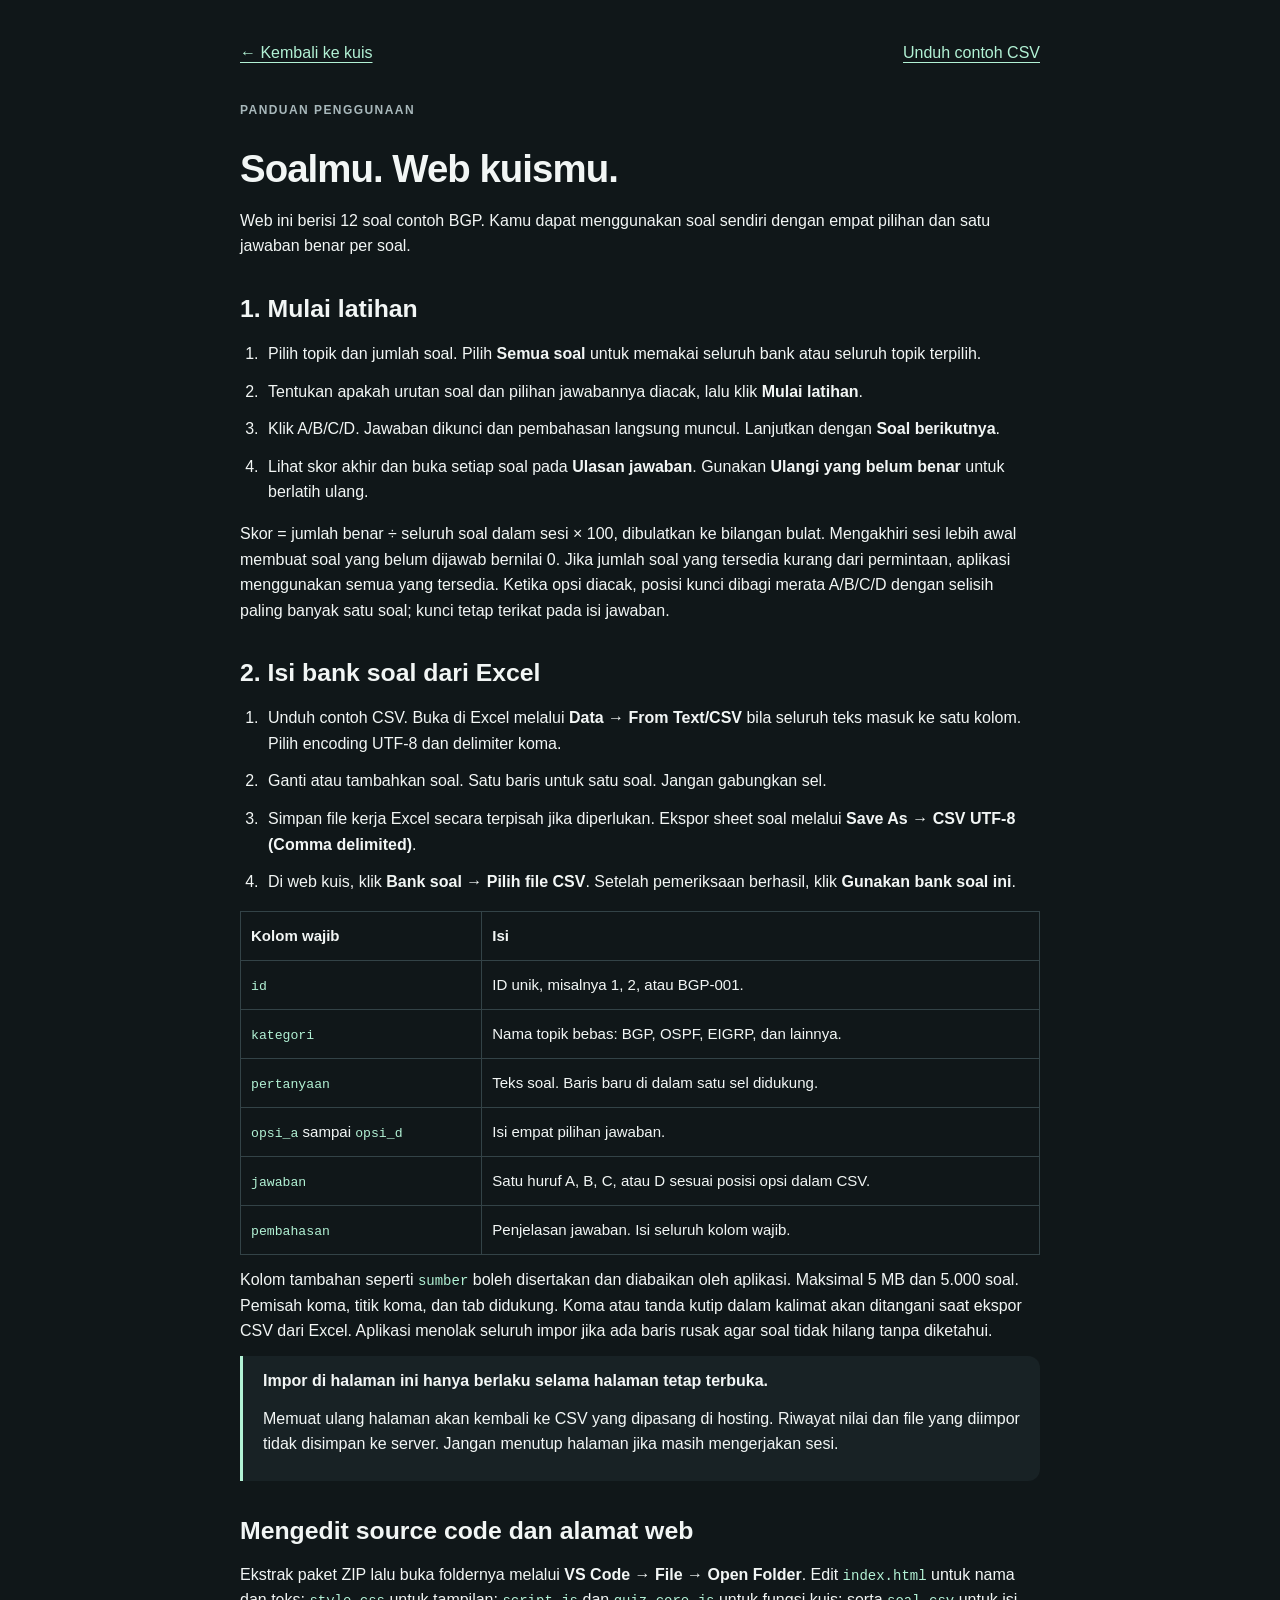
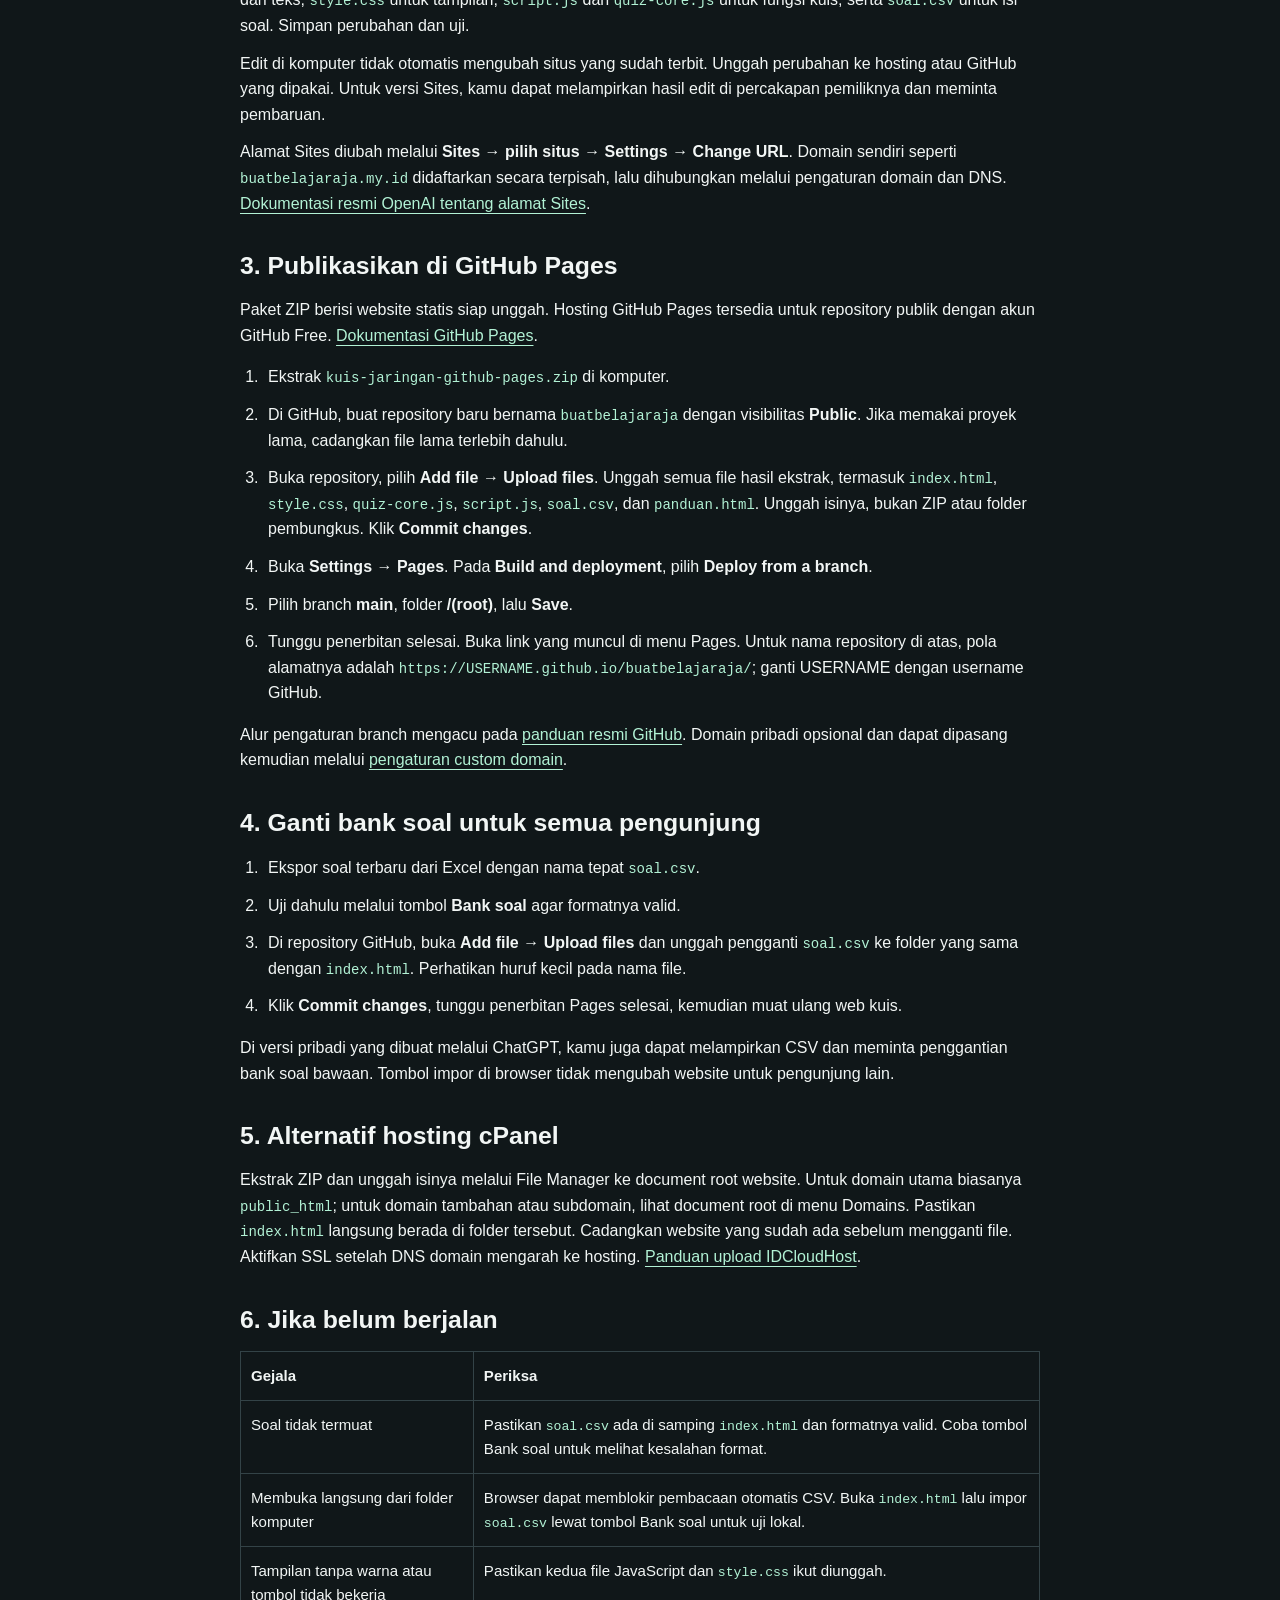
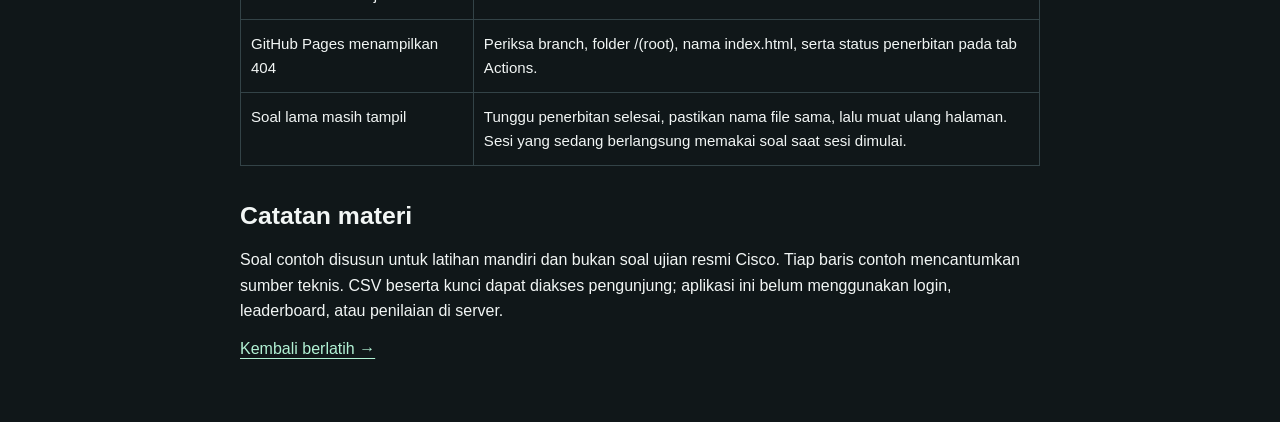
==== panduan.html @ 92217c5a "Add files via upload" ====
<!doctype html>
<html lang="id"><head><meta charset="utf-8"><meta name="viewport" content="width=device-width,initial-scale=1"><title>Panduan — buatbelajaraja</title><meta name="description" content="Cara mengimpor bank soal CSV dan menerbitkan buatbelajaraja di GitHub Pages atau hosting cPanel."><link rel="stylesheet" href="./style.css"><style>.guide{width:min(800px,calc(100% - 36px));margin:40px auto 60px}.guide h1{margin:25px 0 15px}.guide h2{margin:35px 0 15px}.guide p,.guide li{margin-block:12px}.guide table{width:100%;border-collapse:collapse;font-size:.94rem}.guide td,.guide th{padding:12px 10px;border:1px solid var(--border);text-align:left;vertical-align:top}.guide .table-wrap{overflow-x:auto}.guide li{padding-left:5px}.guide .callout{border-left:3px solid var(--accent);padding:12px 20px;background:var(--surface);border-radius:0 12px 12px 0}.guide ol{padding-left:23px}.guide code{color:var(--accent)}.guide nav{display:flex;justify-content:space-between;gap:15px;flex-wrap:wrap}</style></head>
<body><main class="guide"><nav><a href="./index.html">← Kembali ke kuis</a><a href="./soal.csv" download="template-soal.csv">Unduh contoh CSV</a></nav><div class="eyebrow" style="margin-top:35px">PANDUAN PENGGUNAAN</div><h1>Soalmu. Web kuismu.</h1><p>Web ini berisi 12 soal contoh BGP. Kamu dapat menggunakan soal sendiri dengan empat pilihan dan satu jawaban benar per soal.</p>
<h2>1. Mulai latihan</h2><ol><li>Pilih topik dan jumlah soal. Pilih <strong>Semua soal</strong> untuk memakai seluruh bank atau seluruh topik terpilih.</li><li>Tentukan apakah urutan soal dan pilihan jawabannya diacak, lalu klik <strong>Mulai latihan</strong>.</li><li>Klik A/B/C/D. Jawaban dikunci dan pembahasan langsung muncul. Lanjutkan dengan <strong>Soal berikutnya</strong>.</li><li>Lihat skor akhir dan buka setiap soal pada <strong>Ulasan jawaban</strong>. Gunakan <strong>Ulangi yang belum benar</strong> untuk berlatih ulang.</li></ol><p>Skor = jumlah benar ÷ seluruh soal dalam sesi × 100, dibulatkan ke bilangan bulat. Mengakhiri sesi lebih awal membuat soal yang belum dijawab bernilai 0. Jika jumlah soal yang tersedia kurang dari permintaan, aplikasi menggunakan semua yang tersedia. Ketika opsi diacak, posisi kunci dibagi merata A/B/C/D dengan selisih paling banyak satu soal; kunci tetap terikat pada isi jawaban.</p>
<h2>2. Isi bank soal dari Excel</h2><ol><li>Unduh contoh CSV. Buka di Excel melalui <strong>Data → From Text/CSV</strong> bila seluruh teks masuk ke satu kolom. Pilih encoding UTF-8 dan delimiter koma.</li><li>Ganti atau tambahkan soal. Satu baris untuk satu soal. Jangan gabungkan sel.</li><li>Simpan file kerja Excel secara terpisah jika diperlukan. Ekspor sheet soal melalui <strong>Save As → CSV UTF-8 (Comma delimited)</strong>.</li><li>Di web kuis, klik <strong>Bank soal → Pilih file CSV</strong>. Setelah pemeriksaan berhasil, klik <strong>Gunakan bank soal ini</strong>.</li></ol>
<div class="table-wrap"><table><thead><tr><th>Kolom wajib</th><th>Isi</th></tr></thead><tbody><tr><td><code>id</code></td><td>ID unik, misalnya 1, 2, atau BGP-001.</td></tr><tr><td><code>kategori</code></td><td>Nama topik bebas: BGP, OSPF, EIGRP, dan lainnya.</td></tr><tr><td><code>pertanyaan</code></td><td>Teks soal. Baris baru di dalam satu sel didukung.</td></tr><tr><td><code>opsi_a</code> sampai <code>opsi_d</code></td><td>Isi empat pilihan jawaban.</td></tr><tr><td><code>jawaban</code></td><td>Satu huruf A, B, C, atau D sesuai posisi opsi dalam CSV.</td></tr><tr><td><code>pembahasan</code></td><td>Penjelasan jawaban. Isi seluruh kolom wajib.</td></tr></tbody></table></div><p>Kolom tambahan seperti <code>sumber</code> boleh disertakan dan diabaikan oleh aplikasi. Maksimal 5 MB dan 5.000 soal. Pemisah koma, titik koma, dan tab didukung. Koma atau tanda kutip dalam kalimat akan ditangani saat ekspor CSV dari Excel. Aplikasi menolak seluruh impor jika ada baris rusak agar soal tidak hilang tanpa diketahui.</p>
<div class="callout"><strong>Impor di halaman ini hanya berlaku selama halaman tetap terbuka.</strong><p>Memuat ulang halaman akan kembali ke CSV yang dipasang di hosting. Riwayat nilai dan file yang diimpor tidak disimpan ke server. Jangan menutup halaman jika masih mengerjakan sesi.</p></div>
<h2>Mengedit source code dan alamat web</h2><p>Ekstrak paket ZIP lalu buka foldernya melalui <strong>VS Code → File → Open Folder</strong>. Edit <code>index.html</code> untuk nama dan teks; <code>style.css</code> untuk tampilan; <code>script.js</code> dan <code>quiz-core.js</code> untuk fungsi kuis; serta <code>soal.csv</code> untuk isi soal. Simpan perubahan dan uji.</p><p>Edit di komputer tidak otomatis mengubah situs yang sudah terbit. Unggah perubahan ke hosting atau GitHub yang dipakai. Untuk versi Sites, kamu dapat melampirkan hasil edit di percakapan pemiliknya dan meminta pembaruan.</p><p>Alamat Sites diubah melalui <strong>Sites → pilih situs → Settings → Change URL</strong>. Domain sendiri seperti <code>buatbelajaraja.my.id</code> didaftarkan secara terpisah, lalu dihubungkan melalui pengaturan domain dan DNS. <a href="https://learn.chatgpt.com/docs/sites" target="_blank" rel="noopener">Dokumentasi resmi OpenAI tentang alamat Sites</a>.</p><h2>3. Publikasikan di GitHub Pages</h2><p>Paket ZIP berisi website statis siap unggah. Hosting GitHub Pages tersedia untuk repository publik dengan akun GitHub Free. <a href="https://docs.github.com/en/pages/getting-started-with-github-pages/what-is-github-pages" target="_blank" rel="noopener">Dokumentasi GitHub Pages</a>.</p><ol><li>Ekstrak <code>kuis-jaringan-github-pages.zip</code> di komputer.</li><li>Di GitHub, buat repository baru bernama <code>buatbelajaraja</code> dengan visibilitas <strong>Public</strong>. Jika memakai proyek lama, cadangkan file lama terlebih dahulu.</li><li>Buka repository, pilih <strong>Add file → Upload files</strong>. Unggah semua file hasil ekstrak, termasuk <code>index.html</code>, <code>style.css</code>, <code>quiz-core.js</code>, <code>script.js</code>, <code>soal.csv</code>, dan <code>panduan.html</code>. Unggah isinya, bukan ZIP atau folder pembungkus. Klik <strong>Commit changes</strong>.</li><li>Buka <strong>Settings → Pages</strong>. Pada <strong>Build and deployment</strong>, pilih <strong>Deploy from a branch</strong>.</li><li>Pilih branch <strong>main</strong>, folder <strong>/(root)</strong>, lalu <strong>Save</strong>.</li><li>Tunggu penerbitan selesai. Buka link yang muncul di menu Pages. Untuk nama repository di atas, pola alamatnya adalah <code>https://USERNAME.github.io/buatbelajaraja/</code>; ganti USERNAME dengan username GitHub.</li></ol><p>Alur pengaturan branch mengacu pada <a href="https://docs.github.com/en/pages/getting-started-with-github-pages/configuring-a-publishing-source-for-your-github-pages-site" target="_blank" rel="noopener">panduan resmi GitHub</a>. Domain pribadi opsional dan dapat dipasang kemudian melalui <a href="https://docs.github.com/en/pages/configuring-a-custom-domain-for-your-github-pages-site/managing-a-custom-domain-for-your-github-pages-site" target="_blank" rel="noopener">pengaturan custom domain</a>.</p>
<h2>4. Ganti bank soal untuk semua pengunjung</h2><ol><li>Ekspor soal terbaru dari Excel dengan nama tepat <code>soal.csv</code>.</li><li>Uji dahulu melalui tombol <strong>Bank soal</strong> agar formatnya valid.</li><li>Di repository GitHub, buka <strong>Add file → Upload files</strong> dan unggah pengganti <code>soal.csv</code> ke folder yang sama dengan <code>index.html</code>. Perhatikan huruf kecil pada nama file.</li><li>Klik <strong>Commit changes</strong>, tunggu penerbitan Pages selesai, kemudian muat ulang web kuis.</li></ol><p>Di versi pribadi yang dibuat melalui ChatGPT, kamu juga dapat melampirkan CSV dan meminta penggantian bank soal bawaan. Tombol impor di browser tidak mengubah website untuk pengunjung lain.</p>
<h2>5. Alternatif hosting cPanel</h2><p>Ekstrak ZIP dan unggah isinya melalui File Manager ke document root website. Untuk domain utama biasanya <code>public_html</code>; untuk domain tambahan atau subdomain, lihat document root di menu Domains. Pastikan <code>index.html</code> langsung berada di folder tersebut. Cadangkan website yang sudah ada sebelum mengganti file. Aktifkan SSL setelah DNS domain mengarah ke hosting. <a href="https://idcloudhost.com/panduan/cara-upload-file-website-ke-hosting-di-cpanel/" target="_blank" rel="noopener">Panduan upload IDCloudHost</a>.</p>
<h2>6. Jika belum berjalan</h2><div class="table-wrap"><table><thead><tr><th>Gejala</th><th>Periksa</th></tr></thead><tbody><tr><td>Soal tidak termuat</td><td>Pastikan <code>soal.csv</code> ada di samping <code>index.html</code> dan formatnya valid. Coba tombol Bank soal untuk melihat kesalahan format.</td></tr><tr><td>Membuka langsung dari folder komputer</td><td>Browser dapat memblokir pembacaan otomatis CSV. Buka <code>index.html</code> lalu impor <code>soal.csv</code> lewat tombol Bank soal untuk uji lokal.</td></tr><tr><td>Tampilan tanpa warna atau tombol tidak bekerja</td><td>Pastikan kedua file JavaScript dan <code>style.css</code> ikut diunggah.</td></tr><tr><td>GitHub Pages menampilkan 404</td><td>Periksa branch, folder /(root), nama index.html, serta status penerbitan pada tab Actions.</td></tr><tr><td>Soal lama masih tampil</td><td>Tunggu penerbitan selesai, pastikan nama file sama, lalu muat ulang halaman. Sesi yang sedang berlangsung memakai soal saat sesi dimulai.</td></tr></tbody></table></div>
<h2>Catatan materi</h2><p>Soal contoh disusun untuk latihan mandiri dan bukan soal ujian resmi Cisco. Tiap baris contoh mencantumkan sumber teknis. CSV beserta kunci dapat diakses pengunjung; aplikasi ini belum menggunakan login, leaderboard, atau penilaian di server.</p><p><a href="./index.html">Kembali berlatih →</a></p></main></body></html>
---- style.css ----
:root{color-scheme:dark;--bg:#101719;--surface:#182225;--surface-2:#202d31;--border:#334347;--text:#f2f6f5;--muted:#a8b8bb;--accent:#b2f2d5;--ink:#123029;--danger:#ffc1b5;--radius:20px;font-family:Inter,"Segoe UI",Arial,sans-serif;font-size:16px;line-height:1.6}
*{box-sizing:border-box}body{margin:0;background:var(--bg);color:var(--text)}[hidden]{display:none!important}button,input,select{font:inherit}button,a,input,select,summary{-webkit-tap-highlight-color:transparent}button{cursor:pointer}button:disabled{cursor:not-allowed;opacity:.45}a{color:var(--accent);text-underline-offset:4px}a:hover{color:#fff}button:focus-visible,a:focus-visible,input:focus-visible,select:focus-visible,summary:focus-visible{outline:3px solid var(--accent);outline-offset:4px}h1,h2,h3,p{margin:0}h1,h2,h3{line-height:1.25}h1{font-size:2.4rem;font-weight:650;letter-spacing:-.06rem}h2{font-size:1.55rem;font-weight:600}h3{font-size:1.15rem}.wrap{width:min(1200px,calc(100% - 72px));margin-inline:auto}.topbar{display:flex;justify-content:space-between;align-items:center;gap:20px;padding-block:28px;border-bottom:1px solid var(--border)}.brand{display:flex;align-items:center;gap:14px;text-decoration:none;color:var(--text);font-size:1.12rem;font-weight:600}.brand-mark{display:grid;place-items:center;inline-size:44px;block-size:44px;border-radius:12px;background:var(--accent);color:var(--ink);font-size:1.6rem;font-weight:750;letter-spacing:-2px;padding-right:3px}.brand-sub{display:block;font-size:.75rem;font-weight:500;letter-spacing:.13rem;color:var(--muted);margin-top:2px}.layout{display:grid;grid-template-columns:270px minmax(0,1fr);gap:52px;padding-block:44px 24px;min-height:calc(100vh - 190px)}.sidebar{display:flex;flex-direction:column;align-items:stretch}.eyebrow{font-size:.75rem;letter-spacing:.12em;font-weight:600;color:var(--muted)}.sidebar h1{margin:15px 0}.intro{color:var(--muted);margin-bottom:30px}fieldset{border:0;margin:0;padding:0;min-width:0}label:not(.check){display:block;margin:16px 0 7px;font-size:.875rem;font-weight:600}select{width:100%;border:1px solid var(--border);background:var(--surface);color:var(--text);padding:11px 34px 11px 13px;border-radius:10px;min-height:46px}.check{display:flex;gap:10px;align-items:center;font-size:.875rem;margin-top:17px;cursor:pointer}.check input{width:18px;height:18px;accent-color:var(--accent);margin:0;flex-shrink:0}.check:last-of-type{margin-bottom:25px}.button{display:inline-flex;align-items:center;justify-content:center;gap:20px;padding:11px 18px;min-height:46px;border:1px solid transparent;border-radius:10px;text-decoration:none;font-size:.875rem;font-weight:650;transition:background .15s,transform .15s}.button.primary{background:var(--accent);color:var(--ink)}.button.primary:hover:enabled{background:#d0ffe8}.button.secondary{background:transparent;border-color:var(--border);color:var(--text)}.button.secondary:hover:enabled{background:var(--surface-2)}.full{width:100%;justify-content:space-between}.muted{color:var(--muted)}.small{font-size:.875rem}#bank-status{margin-top:14px;overflow-wrap:anywhere}.sidebar-bottom{display:grid;gap:5px;margin-top:auto;padding-top:38px}.sidebar-bottom strong{font-size:.94rem;overflow-wrap:anywhere}.panel{background:var(--surface);border:1px solid var(--border);border-radius:var(--radius);overflow:hidden}.panel-top{padding:22px 27px;display:flex;align-items:center;justify-content:space-between;gap:14px;flex-wrap:wrap;border-bottom:1px solid var(--border)}.pill{font-size:.75rem;letter-spacing:.07em;font-weight:650;display:inline-block;border:1px solid #4e7166;border-radius:99px;padding:4px 11px;color:var(--accent);overflow-wrap:anywhere;max-width:100%}.welcome-content{padding:40px 34px 44px}.big-number{font-size:6.8rem;line-height:1.1;font-weight:300;letter-spacing:-.3rem;color:var(--accent);margin-bottom:34px}.big-number span{font-weight:200;display:inline-block;font-size:4rem;margin-left:20px;vertical-align:middle;color:#526c65}.welcome h2{font-size:1.85rem;letter-spacing:-.035rem}.welcome p{margin:14px 0 30px;color:var(--muted);max-width:430px}.welcome-footer{padding:19px 27px;border-top:1px solid var(--border);display:flex;justify-content:space-between;gap:15px;flex-wrap:wrap;font-size:.875rem;color:var(--muted)}.under-panel{color:var(--muted);font-size:.875rem;text-align:center;margin-top:18px}.question-body{padding:26px 28px 24px}.question-meta{display:flex;justify-content:space-between;gap:14px;margin-bottom:20px}#question-text{font-size:1.45rem;line-height:1.55;margin-bottom:26px;white-space:pre-wrap;overflow-wrap:anywhere;outline:none}.options{display:grid;gap:12px}.option{width:100%;text-align:left;display:flex;align-items:flex-start;gap:15px;border:1px solid var(--border);border-radius:12px;padding:15px 17px;background:transparent;color:var(--text);transition:background .15s,border-color .15s;line-height:1.5}.option:hover:enabled{background:var(--surface-2);border-color:#839896}.option:disabled{opacity:1;cursor:default}.option-letter{flex:0 0 30px;min-height:30px;border:1px solid #506266;border-radius:7px;display:grid;place-items:center;font-size:.875rem;color:var(--muted)}.option-copy{padding-block:2px;min-width:0;white-space:pre-wrap;overflow-wrap:anywhere;flex:1}.option-status{font-size:.75rem;align-self:center;flex-shrink:0}.option.correct{background:#1b3a2e;border-color:#89caa9}.option.correct .option-letter{background:var(--accent);color:var(--ink);border-color:var(--accent)}.option.wrong{background:#3c2927;border-color:#e4a798}.option.wrong .option-letter{background:var(--danger);border-color:var(--danger);color:#3b221e}.feedback{background:#20382f;border-left:3px solid var(--accent);padding:17px 19px;margin-top:24px;border-radius:0 10px 10px 0}.feedback.wrong{background:#352b28;border-color:var(--danger)}.feedback strong{color:var(--accent)}.feedback.wrong strong{color:var(--danger)}.feedback p{margin-top:6px;white-space:pre-wrap;overflow-wrap:anywhere}.quiz-actions{display:flex;align-items:center;justify-content:space-between;gap:15px;margin-top:28px}.text-button{background:none;border:0;color:var(--muted);text-decoration:underline;text-underline-offset:4px;padding:10px 0;font-size:.875rem}.text-button:hover{color:var(--text)}progress{display:block;width:100%;height:4px;appearance:none;border:0;background:var(--surface-2)}progress::-webkit-progress-bar{background:var(--surface-2)}progress::-webkit-progress-value{background:var(--accent)}progress::-moz-progress-bar{background:var(--accent)}.result-body{padding:30px 28px}.result-heading{display:flex;gap:28px;align-items:center;flex-wrap:wrap}.result-score{font-size:4.7rem;font-weight:550;line-height:1.15;color:var(--accent);letter-spacing:-.15rem;margin-top:10px}.result-score>span:last-child{font-size:1rem;color:var(--muted);letter-spacing:0;margin-left:10px}.result-heading h2{margin-bottom:8px}.result-heading>div:last-child{flex:1;min-width:190px}.result-actions{display:flex;gap:12px;flex-wrap:wrap;margin-top:25px}.review-heading{display:flex;align-items:center;justify-content:space-between;flex-wrap:wrap;gap:10px;margin:34px 0 10px;padding-top:24px;border-top:1px solid var(--border)}.review-item{border-bottom:1px solid var(--border);padding:18px 0}.review-item summary{display:flex;align-items:flex-start;gap:12px;cursor:pointer;list-style:none}.review-item summary::-webkit-details-marker{display:none}.review-icon{font-size:.875rem;flex:0 0 24px;text-align:center;border-radius:99px;background:#283b32;color:var(--accent)}.review-item.wrong .review-icon{color:var(--danger);background:#3c2927}.review-title{white-space:pre-wrap;overflow-wrap:anywhere;flex:1}.review-caret{color:var(--muted)}.review-answer{padding:14px 0 0 36px;overflow-wrap:anywhere;font-size:.94rem}.review-answer p{margin:6px 0;white-space:pre-wrap}.review-answer .explanation{color:var(--muted);margin-top:12px}.footer{padding-block:24px;display:flex;gap:20px;justify-content:space-between;border-top:1px solid var(--border);font-size:.875rem;color:var(--muted)}.footer a{color:var(--muted)}dialog{color:var(--text);background:var(--surface);border:1px solid var(--border);border-radius:20px;width:min(610px,calc(100% - 32px));max-height:88dvh;padding:28px;box-shadow:0 24px 90px #0006;overflow-y:auto}dialog::backdrop{background:#000a;backdrop-filter:blur(4px)}.dialog-head{display:flex;justify-content:space-between;align-items:flex-start;gap:20px;margin-bottom:16px}.dialog-head .eyebrow{margin-bottom:6px}.close-button{background:transparent;border:1px solid var(--border);border-radius:8px;color:var(--muted);font-size:1.5rem;line-height:1;width:38px;height:38px;flex-shrink:0}.upload-area{display:grid;gap:12px;padding:22px;margin-top:24px;border:1px dashed #68817b;border-radius:12px;background:#1c2b2b}.upload-area label{margin:0!important}.upload-area input{width:100%;min-width:0;font-size:.875rem}.upload-area input::file-selector-button{padding:9px 13px;margin-right:10px;border:1px solid var(--border);border-radius:6px;background:var(--surface-2);color:var(--text);cursor:pointer}.notice{font-size:.875rem;color:var(--muted);margin-top:16px}.dialog-links{display:flex;align-items:center;justify-content:space-between;gap:15px;flex-wrap:wrap;margin:20px 0;font-size:.875rem}.format-details{font-size:.875rem;border-top:1px solid var(--border);padding-top:18px}.format-details summary{cursor:pointer}.format-details p{margin-top:12px}.format-details a{display:inline-block;margin-top:10px}code{font-family:ui-monospace,Consolas,monospace;font-size:.875em;overflow-wrap:anywhere}.import-preview,.import-message{margin-top:20px;padding:16px;border:1px solid #5c8774;border-radius:10px}.import-preview p{margin:7px 0 14px;overflow-wrap:anywhere}.import-message{border-color:#e4a798;color:var(--danger);white-space:pre-wrap}.skip{position:absolute;left:20px;top:-100px;padding:12px;background:var(--accent);color:var(--ink);z-index:100}.skip:focus{top:10px}.sr-only{position:absolute;width:1px;height:1px;padding:0;margin:-1px;overflow:hidden;clip:rect(0,0,0,0);white-space:nowrap;border:0}
@media(min-width:1400px){.layout{gap:72px;padding-block:55px 36px}}
@media(max-width:950px){.wrap{width:calc(100% - 40px)}.layout{grid-template-columns:230px minmax(0,1fr);gap:24px}h1{font-size:2rem}.question-body,.result-body{padding:24px 20px}.panel-top{padding:20px}.option{gap:10px;padding:13px}.option-status{display:none}.welcome-content{padding:32px 24px}}
@media(max-width:700px){.wrap{width:calc(100% - 32px)}.topbar{padding-block:19px}.brand{font-size:1rem}.brand-sub{font-size:.75rem}.brand-mark{width:39px;height:39px}.layout{display:flex;flex-direction:column;gap:24px;padding-top:25px;min-height:auto}.sidebar h1{font-size:1.85rem}.sidebar h1 br{display:none}.intro{margin-bottom:10px}.sidebar-bottom{padding-top:20px}.sidebar-bottom .eyebrow{display:none}fieldset{display:grid;grid-template-columns:1fr 1fr;column-gap:16px}fieldset label[for=category]{grid-column:1;grid-row:1}#category{grid-column:1;grid-row:2}fieldset label[for=count]{grid-column:2;grid-row:1}#count{grid-column:2;grid-row:2}.check{align-items:flex-start}.check:last-of-type{margin-bottom:0}#start{grid-column:1/-1;margin-top:20px}body.session-active .sidebar h1,body.session-active .sidebar .intro,body.session-active .sidebar>.eyebrow,body.session-active .sidebar form,body.session-active #bank-status{display:none}body.session-active .sidebar-bottom{padding-top:0;display:flex;justify-content:space-between;gap:12px}.welcome-content{padding:26px 22px}.big-number{font-size:5rem;margin-bottom:26px}.welcome h2{font-size:1.6rem}.welcome-footer{padding:16px 20px}.question-body{padding:23px 18px}#question-text{font-size:1.25rem}.quiz-actions{gap:10px}.quiz-actions .button{gap:8px;padding-inline:14px}.result-body{padding:24px 18px}.result-score{font-size:4rem}.review-heading .small{display:none}.footer{flex-direction:column;gap:10px;margin-top:12px}dialog{padding:22px}.under-panel{font-size:.8rem}}
@media(prefers-reduced-motion:reduce){*{scroll-behavior:auto!important;transition:none!important}}
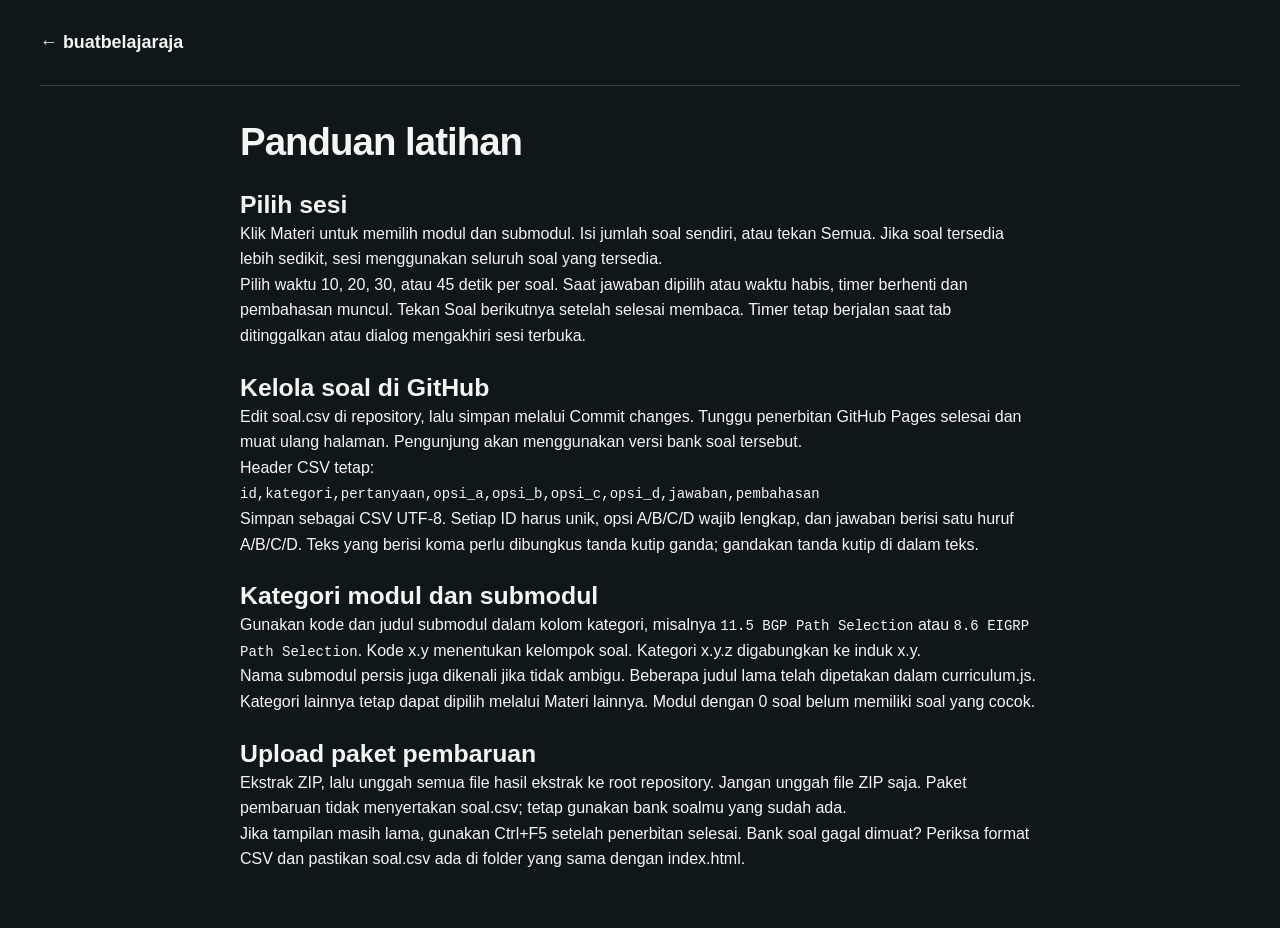
==== commit 41d26ffe: "Add files via upload" ====
--- a/panduan.html
+++ b/panduan.html
@@ -1,12 +1 @@
-<!doctype html>
-<html lang="id"><head><meta charset="utf-8"><meta name="viewport" content="width=device-width,initial-scale=1"><title>Panduan — buatbelajaraja</title><meta name="description" content="Cara mengimpor bank soal CSV dan menerbitkan buatbelajaraja di GitHub Pages atau hosting cPanel."><link rel="stylesheet" href="./style.css"><style>.guide{width:min(800px,calc(100% - 36px));margin:40px auto 60px}.guide h1{margin:25px 0 15px}.guide h2{margin:35px 0 15px}.guide p,.guide li{margin-block:12px}.guide table{width:100%;border-collapse:collapse;font-size:.94rem}.guide td,.guide th{padding:12px 10px;border:1px solid var(--border);text-align:left;vertical-align:top}.guide .table-wrap{overflow-x:auto}.guide li{padding-left:5px}.guide .callout{border-left:3px solid var(--accent);padding:12px 20px;background:var(--surface);border-radius:0 12px 12px 0}.guide ol{padding-left:23px}.guide code{color:var(--accent)}.guide nav{display:flex;justify-content:space-between;gap:15px;flex-wrap:wrap}</style></head>
-<body><main class="guide"><nav><a href="./index.html">← Kembali ke kuis</a><a href="./soal.csv" download="template-soal.csv">Unduh contoh CSV</a></nav><div class="eyebrow" style="margin-top:35px">PANDUAN PENGGUNAAN</div><h1>Soalmu. Web kuismu.</h1><p>Web ini berisi 12 soal contoh BGP. Kamu dapat menggunakan soal sendiri dengan empat pilihan dan satu jawaban benar per soal.</p>
-<h2>1. Mulai latihan</h2><ol><li>Pilih topik dan jumlah soal. Pilih <strong>Semua soal</strong> untuk memakai seluruh bank atau seluruh topik terpilih.</li><li>Tentukan apakah urutan soal dan pilihan jawabannya diacak, lalu klik <strong>Mulai latihan</strong>.</li><li>Klik A/B/C/D. Jawaban dikunci dan pembahasan langsung muncul. Lanjutkan dengan <strong>Soal berikutnya</strong>.</li><li>Lihat skor akhir dan buka setiap soal pada <strong>Ulasan jawaban</strong>. Gunakan <strong>Ulangi yang belum benar</strong> untuk berlatih ulang.</li></ol><p>Skor = jumlah benar ÷ seluruh soal dalam sesi × 100, dibulatkan ke bilangan bulat. Mengakhiri sesi lebih awal membuat soal yang belum dijawab bernilai 0. Jika jumlah soal yang tersedia kurang dari permintaan, aplikasi menggunakan semua yang tersedia. Ketika opsi diacak, posisi kunci dibagi merata A/B/C/D dengan selisih paling banyak satu soal; kunci tetap terikat pada isi jawaban.</p>
-<h2>2. Isi bank soal dari Excel</h2><ol><li>Unduh contoh CSV. Buka di Excel melalui <strong>Data → From Text/CSV</strong> bila seluruh teks masuk ke satu kolom. Pilih encoding UTF-8 dan delimiter koma.</li><li>Ganti atau tambahkan soal. Satu baris untuk satu soal. Jangan gabungkan sel.</li><li>Simpan file kerja Excel secara terpisah jika diperlukan. Ekspor sheet soal melalui <strong>Save As → CSV UTF-8 (Comma delimited)</strong>.</li><li>Di web kuis, klik <strong>Bank soal → Pilih file CSV</strong>. Setelah pemeriksaan berhasil, klik <strong>Gunakan bank soal ini</strong>.</li></ol>
-<div class="table-wrap"><table><thead><tr><th>Kolom wajib</th><th>Isi</th></tr></thead><tbody><tr><td><code>id</code></td><td>ID unik, misalnya 1, 2, atau BGP-001.</td></tr><tr><td><code>kategori</code></td><td>Nama topik bebas: BGP, OSPF, EIGRP, dan lainnya.</td></tr><tr><td><code>pertanyaan</code></td><td>Teks soal. Baris baru di dalam satu sel didukung.</td></tr><tr><td><code>opsi_a</code> sampai <code>opsi_d</code></td><td>Isi empat pilihan jawaban.</td></tr><tr><td><code>jawaban</code></td><td>Satu huruf A, B, C, atau D sesuai posisi opsi dalam CSV.</td></tr><tr><td><code>pembahasan</code></td><td>Penjelasan jawaban. Isi seluruh kolom wajib.</td></tr></tbody></table></div><p>Kolom tambahan seperti <code>sumber</code> boleh disertakan dan diabaikan oleh aplikasi. Maksimal 5 MB dan 5.000 soal. Pemisah koma, titik koma, dan tab didukung. Koma atau tanda kutip dalam kalimat akan ditangani saat ekspor CSV dari Excel. Aplikasi menolak seluruh impor jika ada baris rusak agar soal tidak hilang tanpa diketahui.</p>
-<div class="callout"><strong>Impor di halaman ini hanya berlaku selama halaman tetap terbuka.</strong><p>Memuat ulang halaman akan kembali ke CSV yang dipasang di hosting. Riwayat nilai dan file yang diimpor tidak disimpan ke server. Jangan menutup halaman jika masih mengerjakan sesi.</p></div>
-<h2>Mengedit source code dan alamat web</h2><p>Ekstrak paket ZIP lalu buka foldernya melalui <strong>VS Code → File → Open Folder</strong>. Edit <code>index.html</code> untuk nama dan teks; <code>style.css</code> untuk tampilan; <code>script.js</code> dan <code>quiz-core.js</code> untuk fungsi kuis; serta <code>soal.csv</code> untuk isi soal. Simpan perubahan dan uji.</p><p>Edit di komputer tidak otomatis mengubah situs yang sudah terbit. Unggah perubahan ke hosting atau GitHub yang dipakai. Untuk versi Sites, kamu dapat melampirkan hasil edit di percakapan pemiliknya dan meminta pembaruan.</p><p>Alamat Sites diubah melalui <strong>Sites → pilih situs → Settings → Change URL</strong>. Domain sendiri seperti <code>buatbelajaraja.my.id</code> didaftarkan secara terpisah, lalu dihubungkan melalui pengaturan domain dan DNS. <a href="https://learn.chatgpt.com/docs/sites" target="_blank" rel="noopener">Dokumentasi resmi OpenAI tentang alamat Sites</a>.</p><h2>3. Publikasikan di GitHub Pages</h2><p>Paket ZIP berisi website statis siap unggah. Hosting GitHub Pages tersedia untuk repository publik dengan akun GitHub Free. <a href="https://docs.github.com/en/pages/getting-started-with-github-pages/what-is-github-pages" target="_blank" rel="noopener">Dokumentasi GitHub Pages</a>.</p><ol><li>Ekstrak <code>kuis-jaringan-github-pages.zip</code> di komputer.</li><li>Di GitHub, buat repository baru bernama <code>buatbelajaraja</code> dengan visibilitas <strong>Public</strong>. Jika memakai proyek lama, cadangkan file lama terlebih dahulu.</li><li>Buka repository, pilih <strong>Add file → Upload files</strong>. Unggah semua file hasil ekstrak, termasuk <code>index.html</code>, <code>style.css</code>, <code>quiz-core.js</code>, <code>script.js</code>, <code>soal.csv</code>, dan <code>panduan.html</code>. Unggah isinya, bukan ZIP atau folder pembungkus. Klik <strong>Commit changes</strong>.</li><li>Buka <strong>Settings → Pages</strong>. Pada <strong>Build and deployment</strong>, pilih <strong>Deploy from a branch</strong>.</li><li>Pilih branch <strong>main</strong>, folder <strong>/(root)</strong>, lalu <strong>Save</strong>.</li><li>Tunggu penerbitan selesai. Buka link yang muncul di menu Pages. Untuk nama repository di atas, pola alamatnya adalah <code>https://USERNAME.github.io/buatbelajaraja/</code>; ganti USERNAME dengan username GitHub.</li></ol><p>Alur pengaturan branch mengacu pada <a href="https://docs.github.com/en/pages/getting-started-with-github-pages/configuring-a-publishing-source-for-your-github-pages-site" target="_blank" rel="noopener">panduan resmi GitHub</a>. Domain pribadi opsional dan dapat dipasang kemudian melalui <a href="https://docs.github.com/en/pages/configuring-a-custom-domain-for-your-github-pages-site/managing-a-custom-domain-for-your-github-pages-site" target="_blank" rel="noopener">pengaturan custom domain</a>.</p>
-<h2>4. Ganti bank soal untuk semua pengunjung</h2><ol><li>Ekspor soal terbaru dari Excel dengan nama tepat <code>soal.csv</code>.</li><li>Uji dahulu melalui tombol <strong>Bank soal</strong> agar formatnya valid.</li><li>Di repository GitHub, buka <strong>Add file → Upload files</strong> dan unggah pengganti <code>soal.csv</code> ke folder yang sama dengan <code>index.html</code>. Perhatikan huruf kecil pada nama file.</li><li>Klik <strong>Commit changes</strong>, tunggu penerbitan Pages selesai, kemudian muat ulang web kuis.</li></ol><p>Di versi pribadi yang dibuat melalui ChatGPT, kamu juga dapat melampirkan CSV dan meminta penggantian bank soal bawaan. Tombol impor di browser tidak mengubah website untuk pengunjung lain.</p>
-<h2>5. Alternatif hosting cPanel</h2><p>Ekstrak ZIP dan unggah isinya melalui File Manager ke document root website. Untuk domain utama biasanya <code>public_html</code>; untuk domain tambahan atau subdomain, lihat document root di menu Domains. Pastikan <code>index.html</code> langsung berada di folder tersebut. Cadangkan website yang sudah ada sebelum mengganti file. Aktifkan SSL setelah DNS domain mengarah ke hosting. <a href="https://idcloudhost.com/panduan/cara-upload-file-website-ke-hosting-di-cpanel/" target="_blank" rel="noopener">Panduan upload IDCloudHost</a>.</p>
-<h2>6. Jika belum berjalan</h2><div class="table-wrap"><table><thead><tr><th>Gejala</th><th>Periksa</th></tr></thead><tbody><tr><td>Soal tidak termuat</td><td>Pastikan <code>soal.csv</code> ada di samping <code>index.html</code> dan formatnya valid. Coba tombol Bank soal untuk melihat kesalahan format.</td></tr><tr><td>Membuka langsung dari folder komputer</td><td>Browser dapat memblokir pembacaan otomatis CSV. Buka <code>index.html</code> lalu impor <code>soal.csv</code> lewat tombol Bank soal untuk uji lokal.</td></tr><tr><td>Tampilan tanpa warna atau tombol tidak bekerja</td><td>Pastikan kedua file JavaScript dan <code>style.css</code> ikut diunggah.</td></tr><tr><td>GitHub Pages menampilkan 404</td><td>Periksa branch, folder /(root), nama index.html, serta status penerbitan pada tab Actions.</td></tr><tr><td>Soal lama masih tampil</td><td>Tunggu penerbitan selesai, pastikan nama file sama, lalu muat ulang halaman. Sesi yang sedang berlangsung memakai soal saat sesi dimulai.</td></tr></tbody></table></div>
-<h2>Catatan materi</h2><p>Soal contoh disusun untuk latihan mandiri dan bukan soal ujian resmi Cisco. Tiap baris contoh mencantumkan sumber teknis. CSV beserta kunci dapat diakses pengunjung; aplikasi ini belum menggunakan login, leaderboard, atau penilaian di server.</p><p><a href="./index.html">Kembali berlatih →</a></p></main></body></html>
+<!doctype html><html lang="id"><head><meta charset="utf-8"><meta name="viewport" content="width=device-width,initial-scale=1"><title>Panduan — buatbelajaraja</title><link rel="stylesheet" href="./style.css"></head><body><header class="topbar wrap"><a class="brand" href="./">← buatbelajaraja</a></header><main class="wrap" style="max-width:800px;padding-block:32px"><h1>Panduan latihan</h1><section style="margin-block:24px"><h2>Pilih sesi</h2><p>Klik Materi untuk memilih modul dan submodul. Isi jumlah soal sendiri, atau tekan Semua. Jika soal tersedia lebih sedikit, sesi menggunakan seluruh soal yang tersedia.</p><p>Pilih waktu 10, 20, 30, atau 45 detik per soal. Saat jawaban dipilih atau waktu habis, timer berhenti dan pembahasan muncul. Tekan Soal berikutnya setelah selesai membaca. Timer tetap berjalan saat tab ditinggalkan atau dialog mengakhiri sesi terbuka.</p></section><section style="margin-block:24px"><h2>Kelola soal di GitHub</h2><p>Edit soal.csv di repository, lalu simpan melalui Commit changes. Tunggu penerbitan GitHub Pages selesai dan muat ulang halaman. Pengunjung akan menggunakan versi bank soal tersebut.</p><p>Header CSV tetap:</p><p><code>id,kategori,pertanyaan,opsi_a,opsi_b,opsi_c,opsi_d,jawaban,pembahasan</code></p><p>Simpan sebagai CSV UTF-8. Setiap ID harus unik, opsi A/B/C/D wajib lengkap, dan jawaban berisi satu huruf A/B/C/D. Teks yang berisi koma perlu dibungkus tanda kutip ganda; gandakan tanda kutip di dalam teks.</p></section><section style="margin-block:24px"><h2>Kategori modul dan submodul</h2><p>Gunakan kode dan judul submodul dalam kolom kategori, misalnya <code>11.5 BGP Path Selection</code> atau <code>8.6 EIGRP Path Selection</code>. Kode x.y menentukan kelompok soal. Kategori x.y.z digabungkan ke induk x.y.</p><p>Nama submodul persis juga dikenali jika tidak ambigu. Beberapa judul lama telah dipetakan dalam curriculum.js. Kategori lainnya tetap dapat dipilih melalui Materi lainnya. Modul dengan 0 soal belum memiliki soal yang cocok.</p></section><section style="margin-block:24px"><h2>Upload paket pembaruan</h2><p>Ekstrak ZIP, lalu unggah semua file hasil ekstrak ke root repository. Jangan unggah file ZIP saja. Paket pembaruan tidak menyertakan soal.csv; tetap gunakan bank soalmu yang sudah ada.</p><p>Jika tampilan masih lama, gunakan Ctrl+F5 setelah penerbitan selesai. Bank soal gagal dimuat? Periksa format CSV dan pastikan soal.csv ada di folder yang sama dengan index.html.</p></section></main></body></html>
--- a/style.css
+++ b/style.css
@@ -4,3 +4,21 @@
 @media(max-width:950px){.wrap{width:calc(100% - 40px)}.layout{grid-template-columns:230px minmax(0,1fr);gap:24px}h1{font-size:2rem}.question-body,.result-body{padding:24px 20px}.panel-top{padding:20px}.option{gap:10px;padding:13px}.option-status{display:none}.welcome-content{padding:32px 24px}}
 @media(max-width:700px){.wrap{width:calc(100% - 32px)}.topbar{padding-block:19px}.brand{font-size:1rem}.brand-sub{font-size:.75rem}.brand-mark{width:39px;height:39px}.layout{display:flex;flex-direction:column;gap:24px;padding-top:25px;min-height:auto}.sidebar h1{font-size:1.85rem}.sidebar h1 br{display:none}.intro{margin-bottom:10px}.sidebar-bottom{padding-top:20px}.sidebar-bottom .eyebrow{display:none}fieldset{display:grid;grid-template-columns:1fr 1fr;column-gap:16px}fieldset label[for=category]{grid-column:1;grid-row:1}#category{grid-column:1;grid-row:2}fieldset label[for=count]{grid-column:2;grid-row:1}#count{grid-column:2;grid-row:2}.check{align-items:flex-start}.check:last-of-type{margin-bottom:0}#start{grid-column:1/-1;margin-top:20px}body.session-active .sidebar h1,body.session-active .sidebar .intro,body.session-active .sidebar>.eyebrow,body.session-active .sidebar form,body.session-active #bank-status{display:none}body.session-active .sidebar-bottom{padding-top:0;display:flex;justify-content:space-between;gap:12px}.welcome-content{padding:26px 22px}.big-number{font-size:5rem;margin-bottom:26px}.welcome h2{font-size:1.6rem}.welcome-footer{padding:16px 20px}.question-body{padding:23px 18px}#question-text{font-size:1.25rem}.quiz-actions{gap:10px}.quiz-actions .button{gap:8px;padding-inline:14px}.result-body{padding:24px 18px}.result-score{font-size:4rem}.review-heading .small{display:none}.footer{flex-direction:column;gap:10px;margin-top:12px}dialog{padding:22px}.under-panel{font-size:.8rem}}
 @media(prefers-reduced-motion:reduce){*{scroll-behavior:auto!important;transition:none!important}}
+/* Compact session settings and two-level curriculum picker */
+.sidebar h1{font-size:1.6rem;letter-spacing:-.02em;margin:8px 0 22px}
+.sidebar,.main-panel{min-width:0}
+#settings-fields{display:block;min-width:0}
+#settings-fields>label:not(.check){display:block;margin:18px 0 7px;font-size:.875rem;font-weight:600}
+#settings-fields select,#count{width:100%;min-width:0;padding:11px 12px;background:var(--surface);color:var(--text);border:1px solid var(--border);border-radius:9px;font-size:1rem}
+.material-picker{border:1px solid var(--border);border-radius:12px;background:var(--surface)}
+.material-picker>summary{list-style:none;cursor:pointer;display:flex;align-items:center;justify-content:space-between;gap:12px;padding:13px 14px;font-weight:600}
+.material-picker>summary::-webkit-details-marker{display:none}
+.material-picker>summary>span:first-child{min-width:0}
+.material-picker[open]>summary{border-bottom:1px solid var(--border)}
+#material-summary{display:block;font-weight:400;white-space:normal;overflow-wrap:anywhere;margin-top:4px;line-height:1.45}
+.material-fields{padding:0 12px 14px}.material-fields label{display:block;margin:14px 0 6px;font-size:.875rem}
+.material-fields select{font-size:.875rem!important}#selection-detail{margin-top:10px;overflow-wrap:anywhere}
+.count-row{display:flex;gap:8px}.count-row input{flex:1}.count-row .button{padding:10px 12px;font-size:.875rem}
+.quiz-indicators{display:flex;align-items:center;gap:14px;flex-wrap:wrap}.timer{padding:5px 10px;border:1px solid var(--border);border-radius:8px;font-size:.875rem;min-width:72px;text-align:center;font-variant-numeric:tabular-nums;color:var(--accent)}
+.timer.urgent{color:var(--danger);border-color:var(--danger)}.question-meta{flex-wrap:wrap}
+@media(max-width:700px){#settings-fields{display:block}.sidebar h1{font-size:1.5rem}.material-picker{width:100%}.sidebar-bottom{padding-top:16px}body.session-active .sidebar{display:none}.panel-top{gap:10px}.quiz-actions{flex-wrap:wrap}}
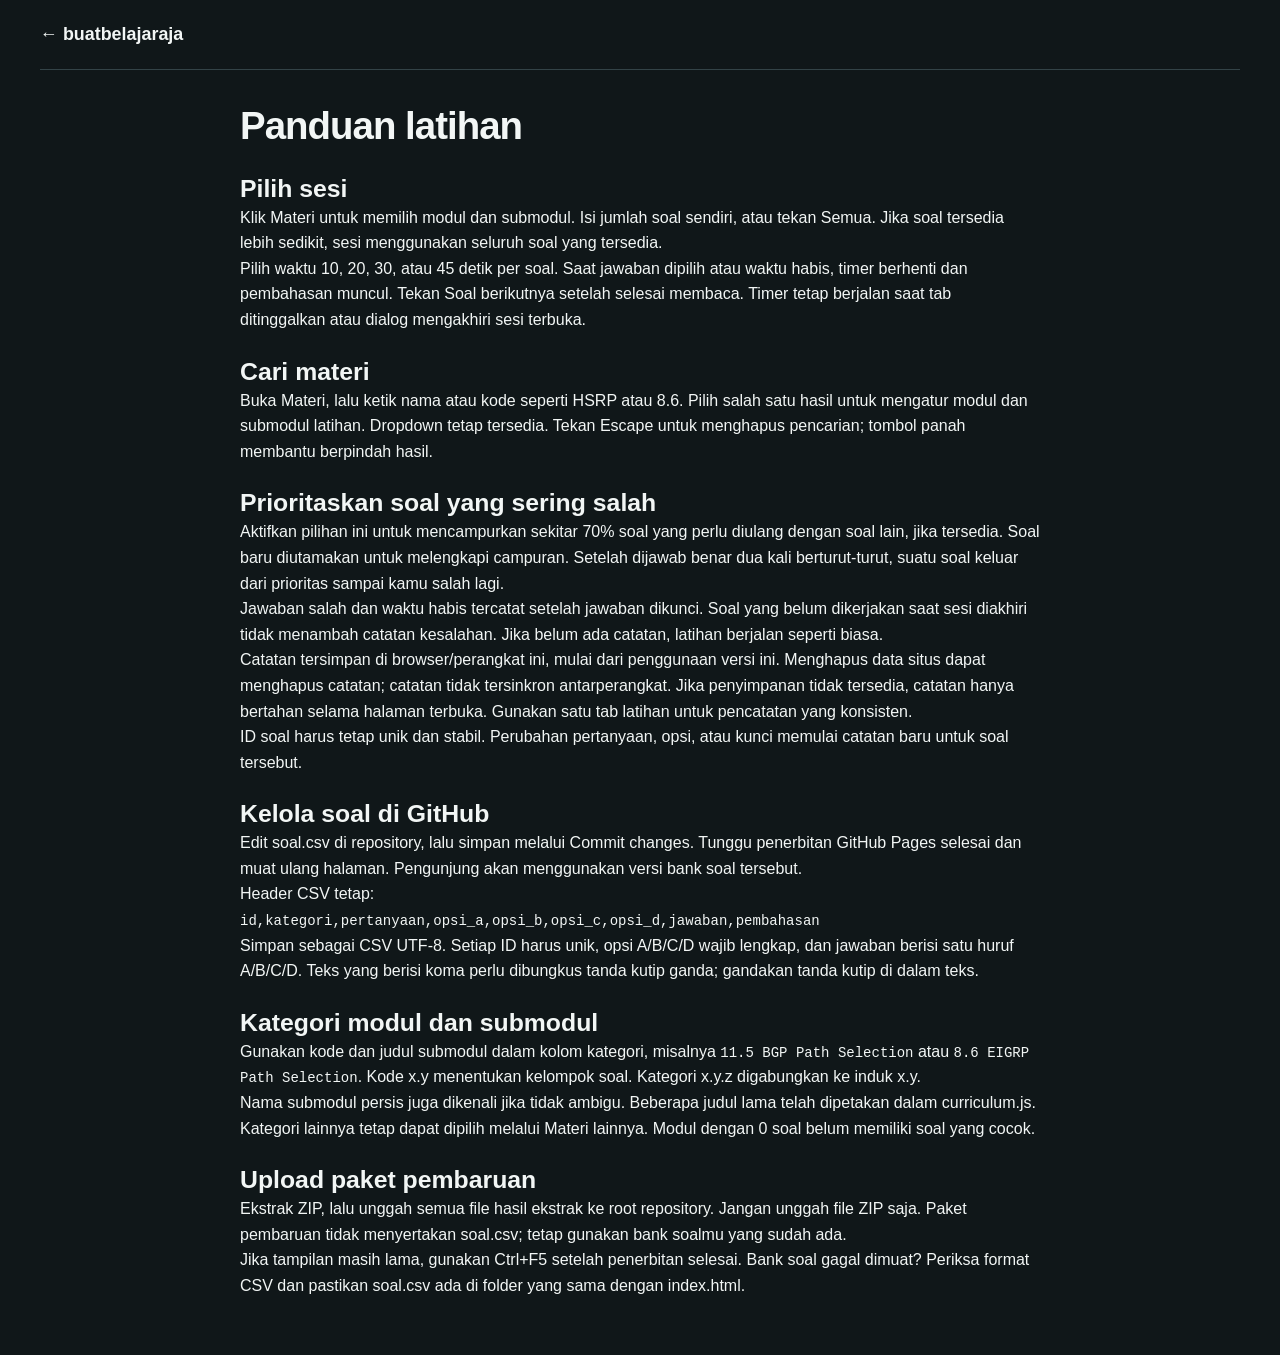
==== commit 3ac7299e: "Add files via upload" ====
--- a/panduan.html
+++ b/panduan.html
@@ -1 +1 @@
-<!doctype html><html lang="id"><head><meta charset="utf-8"><meta name="viewport" content="width=device-width,initial-scale=1"><title>Panduan — buatbelajaraja</title><link rel="stylesheet" href="./style.css"></head><body><header class="topbar wrap"><a class="brand" href="./">← buatbelajaraja</a></header><main class="wrap" style="max-width:800px;padding-block:32px"><h1>Panduan latihan</h1><section style="margin-block:24px"><h2>Pilih sesi</h2><p>Klik Materi untuk memilih modul dan submodul. Isi jumlah soal sendiri, atau tekan Semua. Jika soal tersedia lebih sedikit, sesi menggunakan seluruh soal yang tersedia.</p><p>Pilih waktu 10, 20, 30, atau 45 detik per soal. Saat jawaban dipilih atau waktu habis, timer berhenti dan pembahasan muncul. Tekan Soal berikutnya setelah selesai membaca. Timer tetap berjalan saat tab ditinggalkan atau dialog mengakhiri sesi terbuka.</p></section><section style="margin-block:24px"><h2>Kelola soal di GitHub</h2><p>Edit soal.csv di repository, lalu simpan melalui Commit changes. Tunggu penerbitan GitHub Pages selesai dan muat ulang halaman. Pengunjung akan menggunakan versi bank soal tersebut.</p><p>Header CSV tetap:</p><p><code>id,kategori,pertanyaan,opsi_a,opsi_b,opsi_c,opsi_d,jawaban,pembahasan</code></p><p>Simpan sebagai CSV UTF-8. Setiap ID harus unik, opsi A/B/C/D wajib lengkap, dan jawaban berisi satu huruf A/B/C/D. Teks yang berisi koma perlu dibungkus tanda kutip ganda; gandakan tanda kutip di dalam teks.</p></section><section style="margin-block:24px"><h2>Kategori modul dan submodul</h2><p>Gunakan kode dan judul submodul dalam kolom kategori, misalnya <code>11.5 BGP Path Selection</code> atau <code>8.6 EIGRP Path Selection</code>. Kode x.y menentukan kelompok soal. Kategori x.y.z digabungkan ke induk x.y.</p><p>Nama submodul persis juga dikenali jika tidak ambigu. Beberapa judul lama telah dipetakan dalam curriculum.js. Kategori lainnya tetap dapat dipilih melalui Materi lainnya. Modul dengan 0 soal belum memiliki soal yang cocok.</p></section><section style="margin-block:24px"><h2>Upload paket pembaruan</h2><p>Ekstrak ZIP, lalu unggah semua file hasil ekstrak ke root repository. Jangan unggah file ZIP saja. Paket pembaruan tidak menyertakan soal.csv; tetap gunakan bank soalmu yang sudah ada.</p><p>Jika tampilan masih lama, gunakan Ctrl+F5 setelah penerbitan selesai. Bank soal gagal dimuat? Periksa format CSV dan pastikan soal.csv ada di folder yang sama dengan index.html.</p></section></main></body></html>+<!doctype html><html lang="id"><head><meta charset="utf-8"><meta name="viewport" content="width=device-width,initial-scale=1"><title>Panduan — buatbelajaraja</title><link rel="stylesheet" href="./style.css?v=29b0833b127b"></head><body><header class="topbar wrap"><a class="brand" href="./">← buatbelajaraja</a></header><main class="wrap" style="max-width:800px;padding-block:32px"><h1>Panduan latihan</h1><section style="margin-block:24px"><h2>Pilih sesi</h2><p>Klik Materi untuk memilih modul dan submodul. Isi jumlah soal sendiri, atau tekan Semua. Jika soal tersedia lebih sedikit, sesi menggunakan seluruh soal yang tersedia.</p><p>Pilih waktu 10, 20, 30, atau 45 detik per soal. Saat jawaban dipilih atau waktu habis, timer berhenti dan pembahasan muncul. Tekan Soal berikutnya setelah selesai membaca. Timer tetap berjalan saat tab ditinggalkan atau dialog mengakhiri sesi terbuka.</p></section><section style="margin-block:24px"><h2>Cari materi</h2><p>Buka Materi, lalu ketik nama atau kode seperti HSRP atau 8.6. Pilih salah satu hasil untuk mengatur modul dan submodul latihan. Dropdown tetap tersedia. Tekan Escape untuk menghapus pencarian; tombol panah membantu berpindah hasil.</p></section><section style="margin-block:24px"><h2>Prioritaskan soal yang sering salah</h2><p>Aktifkan pilihan ini untuk mencampurkan sekitar 70% soal yang perlu diulang dengan soal lain, jika tersedia. Soal baru diutamakan untuk melengkapi campuran. Setelah dijawab benar dua kali berturut-turut, suatu soal keluar dari prioritas sampai kamu salah lagi.</p><p>Jawaban salah dan waktu habis tercatat setelah jawaban dikunci. Soal yang belum dikerjakan saat sesi diakhiri tidak menambah catatan kesalahan. Jika belum ada catatan, latihan berjalan seperti biasa.</p><p>Catatan tersimpan di browser/perangkat ini, mulai dari penggunaan versi ini. Menghapus data situs dapat menghapus catatan; catatan tidak tersinkron antarperangkat. Jika penyimpanan tidak tersedia, catatan hanya bertahan selama halaman terbuka. Gunakan satu tab latihan untuk pencatatan yang konsisten.</p><p>ID soal harus tetap unik dan stabil. Perubahan pertanyaan, opsi, atau kunci memulai catatan baru untuk soal tersebut.</p></section><section style="margin-block:24px"><h2>Kelola soal di GitHub</h2><p>Edit soal.csv di repository, lalu simpan melalui Commit changes. Tunggu penerbitan GitHub Pages selesai dan muat ulang halaman. Pengunjung akan menggunakan versi bank soal tersebut.</p><p>Header CSV tetap:</p><p><code>id,kategori,pertanyaan,opsi_a,opsi_b,opsi_c,opsi_d,jawaban,pembahasan</code></p><p>Simpan sebagai CSV UTF-8. Setiap ID harus unik, opsi A/B/C/D wajib lengkap, dan jawaban berisi satu huruf A/B/C/D. Teks yang berisi koma perlu dibungkus tanda kutip ganda; gandakan tanda kutip di dalam teks.</p></section><section style="margin-block:24px"><h2>Kategori modul dan submodul</h2><p>Gunakan kode dan judul submodul dalam kolom kategori, misalnya <code>11.5 BGP Path Selection</code> atau <code>8.6 EIGRP Path Selection</code>. Kode x.y menentukan kelompok soal. Kategori x.y.z digabungkan ke induk x.y.</p><p>Nama submodul persis juga dikenali jika tidak ambigu. Beberapa judul lama telah dipetakan dalam curriculum.js. Kategori lainnya tetap dapat dipilih melalui Materi lainnya. Modul dengan 0 soal belum memiliki soal yang cocok.</p></section><section style="margin-block:24px"><h2>Upload paket pembaruan</h2><p>Ekstrak ZIP, lalu unggah semua file hasil ekstrak ke root repository. Jangan unggah file ZIP saja. Paket pembaruan tidak menyertakan soal.csv; tetap gunakan bank soalmu yang sudah ada.</p><p>Jika tampilan masih lama, gunakan Ctrl+F5 setelah penerbitan selesai. Bank soal gagal dimuat? Periksa format CSV dan pastikan soal.csv ada di folder yang sama dengan index.html.</p></section></main></body></html>
--- a/style.css
+++ b/style.css
@@ -22,3 +22,28 @@
 .quiz-indicators{display:flex;align-items:center;gap:14px;flex-wrap:wrap}.timer{padding:5px 10px;border:1px solid var(--border);border-radius:8px;font-size:.875rem;min-width:72px;text-align:center;font-variant-numeric:tabular-nums;color:var(--accent)}
 .timer.urgent{color:var(--danger);border-color:var(--danger)}.question-meta{flex-wrap:wrap}
 @media(max-width:700px){#settings-fields{display:block}.sidebar h1{font-size:1.5rem}.material-picker{width:100%}.sidebar-bottom{padding-top:16px}body.session-active .sidebar{display:none}.panel-top{gap:10px}.quiz-actions{flex-wrap:wrap}}
+/* Compact setup: keep the first screen focused on session controls. */
+.layout{align-items:start;min-height:0;padding-block:24px;gap:28px}
+.topbar{padding-block:20px}.sidebar-bottom{margin-top:18px;padding-top:16px}
+body.setup-view .layout{display:block;width:min(760px,calc(100% - 40px))}
+body.setup-view .sidebar{display:block;padding:24px;background:var(--surface);border:1px solid var(--border);border-radius:var(--radius)}
+body.setup-view .sidebar h1{margin:4px 0 20px}
+body.setup-view #settings-fields{display:grid;grid-template-columns:minmax(0,1fr) minmax(0,1fr);gap:16px 20px}
+body.setup-view .material-picker,body.setup-view .priority-setting,body.setup-view #start{grid-column:1/-1}
+.setting-group{min-width:0}.setting-group>label{display:block;margin:14px 0 7px;font-size:.875rem;font-weight:600}
+body.setup-view .setting-group>label{margin:0 0 7px}
+#settings-fields>.check{margin:12px 0 0}body.setup-view #settings-fields>.check{margin:0}
+.priority-setting{margin-top:16px}.priority-setting .check{margin:0 0 6px}body.setup-view .priority-setting{margin-top:0}
+#priority-status{font-size:.875rem;line-height:1.5;overflow-wrap:anywhere}
+body.setup-view #start{margin-top:0;justify-content:center}
+body.setup-view .sidebar-bottom{display:flex;gap:12px;align-items:center;flex-wrap:wrap;border-top:1px solid var(--border)}
+body.setup-view .sidebar-bottom .eyebrow{display:none}body.setup-view .sidebar-bottom #bank-count{margin-left:auto}
+body.session-active .layout{display:block;max-width:960px}body.session-active .sidebar{display:none}
+.search-row{display:flex;align-items:center;gap:10px}.search-row input{flex:1;width:100%;min-width:0;background:var(--bg);border:1px solid var(--border);border-radius:9px;color:var(--text);font-size:1rem;padding:11px 12px}
+.search-row .text-button{flex-shrink:0;padding:10px 3px}#search-status{margin-top:10px;line-height:1.5}
+.search-results{list-style:none;margin:10px 0 6px;padding:4px;max-height:280px;max-height:min(280px,45dvh);overflow-y:auto;border:1px solid var(--border);border-radius:10px;background:var(--bg)}
+.search-results li+li{border-top:1px solid var(--border)}
+.search-result{display:flex;flex-direction:column;gap:3px;text-align:left;width:100%;border:0;border-radius:6px;background:transparent;color:var(--text);font-size:.94rem;line-height:1.45;padding:12px;overflow-wrap:anywhere}
+.search-result:hover,.search-result:focus-visible{background:var(--surface-2)}.search-result:focus-visible{outline-offset:-3px}
+@media(max-width:700px){body.setup-view .layout{width:calc(100% - 24px);padding-block:16px}body.setup-view .sidebar{padding:18px}body.setup-view #settings-fields{gap:14px}body.setup-view #settings-fields>.check{grid-column:1/-1}.footer{padding-block:18px}.search-result{font-size:1rem}}
+@media(max-width:380px){body.setup-view #settings-fields{grid-template-columns:minmax(0,1fr)}.setting-group{grid-column:1/-1}}
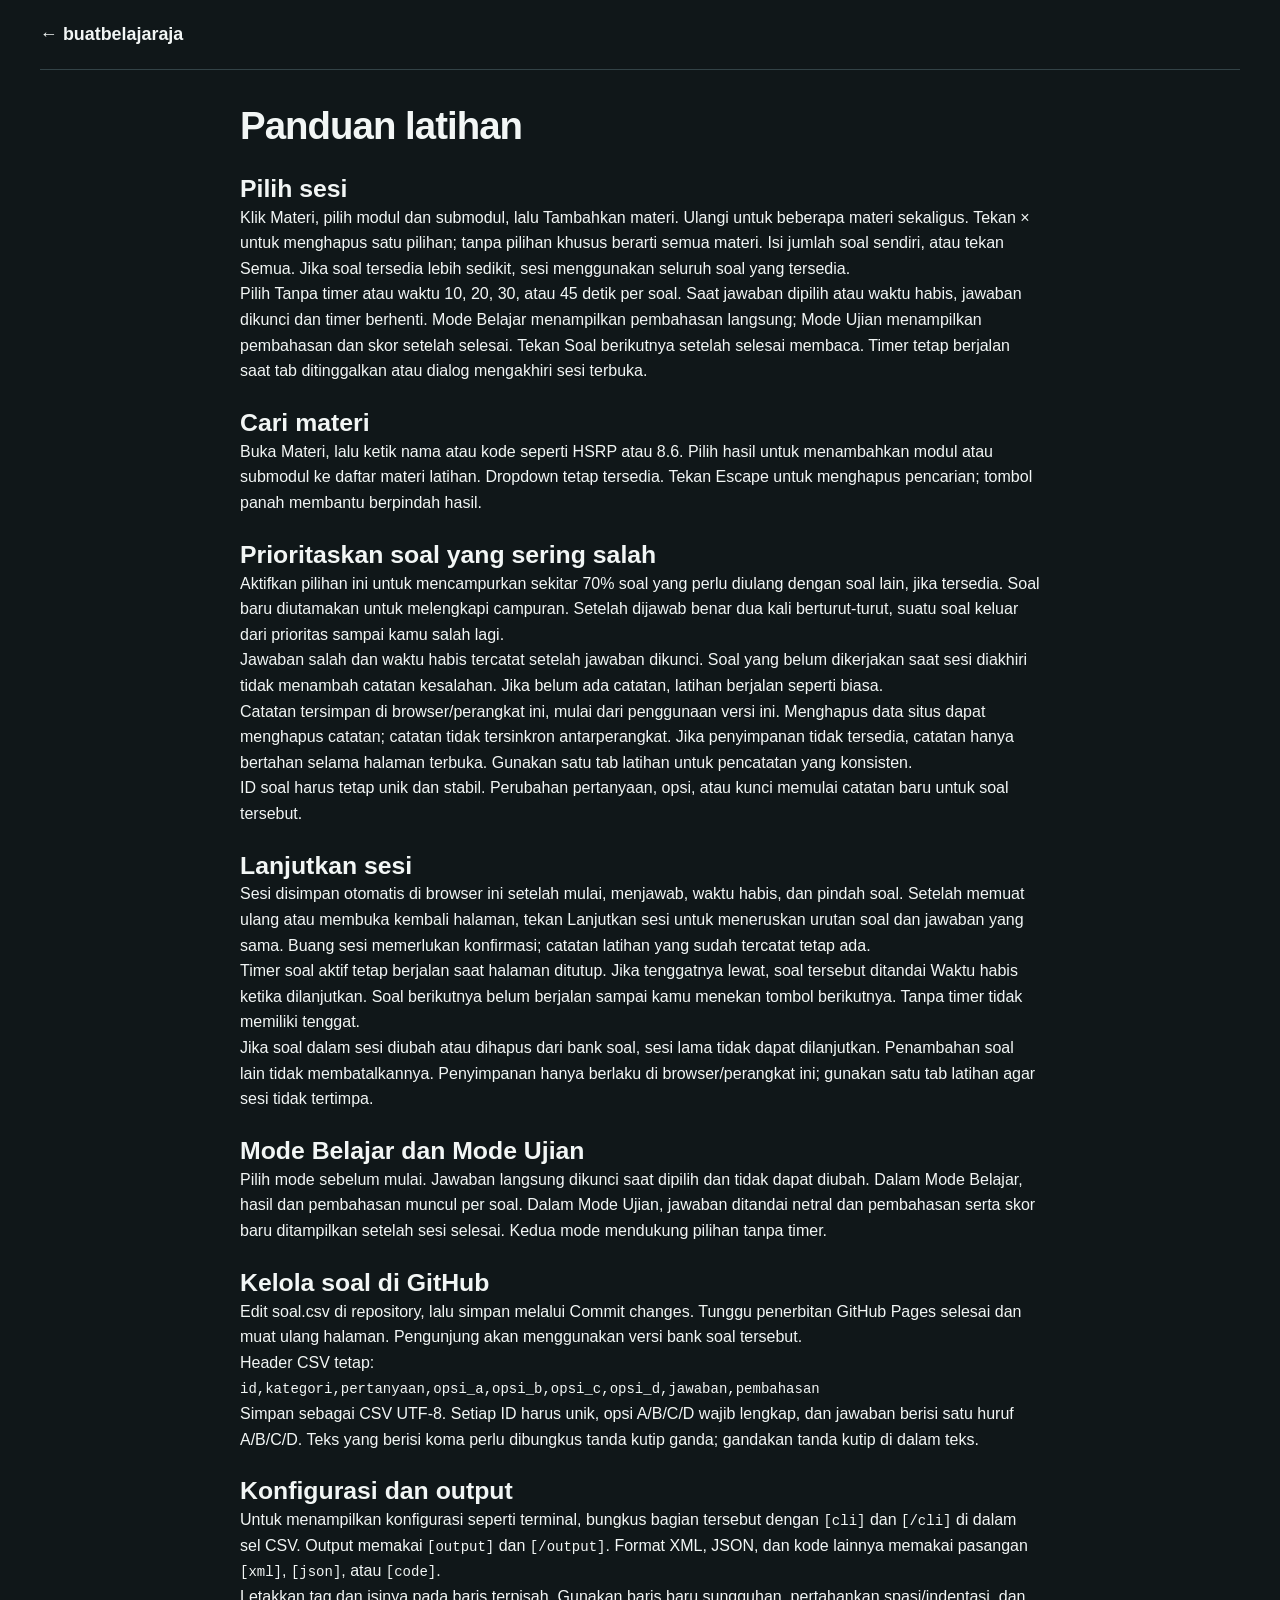
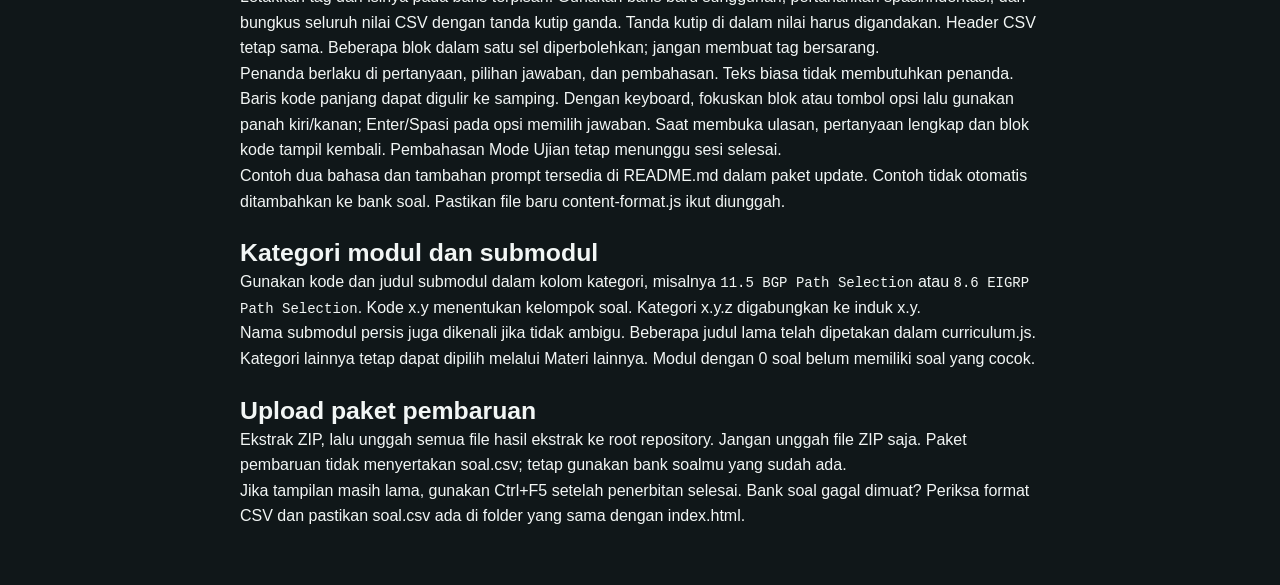
==== commit ef77b8dd: "Add files via upload" ====
--- a/panduan.html
+++ b/panduan.html
@@ -1 +1 @@
-<!doctype html><html lang="id"><head><meta charset="utf-8"><meta name="viewport" content="width=device-width,initial-scale=1"><title>Panduan — buatbelajaraja</title><link rel="stylesheet" href="./style.css?v=29b0833b127b"></head><body><header class="topbar wrap"><a class="brand" href="./">← buatbelajaraja</a></header><main class="wrap" style="max-width:800px;padding-block:32px"><h1>Panduan latihan</h1><section style="margin-block:24px"><h2>Pilih sesi</h2><p>Klik Materi untuk memilih modul dan submodul. Isi jumlah soal sendiri, atau tekan Semua. Jika soal tersedia lebih sedikit, sesi menggunakan seluruh soal yang tersedia.</p><p>Pilih waktu 10, 20, 30, atau 45 detik per soal. Saat jawaban dipilih atau waktu habis, timer berhenti dan pembahasan muncul. Tekan Soal berikutnya setelah selesai membaca. Timer tetap berjalan saat tab ditinggalkan atau dialog mengakhiri sesi terbuka.</p></section><section style="margin-block:24px"><h2>Cari materi</h2><p>Buka Materi, lalu ketik nama atau kode seperti HSRP atau 8.6. Pilih salah satu hasil untuk mengatur modul dan submodul latihan. Dropdown tetap tersedia. Tekan Escape untuk menghapus pencarian; tombol panah membantu berpindah hasil.</p></section><section style="margin-block:24px"><h2>Prioritaskan soal yang sering salah</h2><p>Aktifkan pilihan ini untuk mencampurkan sekitar 70% soal yang perlu diulang dengan soal lain, jika tersedia. Soal baru diutamakan untuk melengkapi campuran. Setelah dijawab benar dua kali berturut-turut, suatu soal keluar dari prioritas sampai kamu salah lagi.</p><p>Jawaban salah dan waktu habis tercatat setelah jawaban dikunci. Soal yang belum dikerjakan saat sesi diakhiri tidak menambah catatan kesalahan. Jika belum ada catatan, latihan berjalan seperti biasa.</p><p>Catatan tersimpan di browser/perangkat ini, mulai dari penggunaan versi ini. Menghapus data situs dapat menghapus catatan; catatan tidak tersinkron antarperangkat. Jika penyimpanan tidak tersedia, catatan hanya bertahan selama halaman terbuka. Gunakan satu tab latihan untuk pencatatan yang konsisten.</p><p>ID soal harus tetap unik dan stabil. Perubahan pertanyaan, opsi, atau kunci memulai catatan baru untuk soal tersebut.</p></section><section style="margin-block:24px"><h2>Kelola soal di GitHub</h2><p>Edit soal.csv di repository, lalu simpan melalui Commit changes. Tunggu penerbitan GitHub Pages selesai dan muat ulang halaman. Pengunjung akan menggunakan versi bank soal tersebut.</p><p>Header CSV tetap:</p><p><code>id,kategori,pertanyaan,opsi_a,opsi_b,opsi_c,opsi_d,jawaban,pembahasan</code></p><p>Simpan sebagai CSV UTF-8. Setiap ID harus unik, opsi A/B/C/D wajib lengkap, dan jawaban berisi satu huruf A/B/C/D. Teks yang berisi koma perlu dibungkus tanda kutip ganda; gandakan tanda kutip di dalam teks.</p></section><section style="margin-block:24px"><h2>Kategori modul dan submodul</h2><p>Gunakan kode dan judul submodul dalam kolom kategori, misalnya <code>11.5 BGP Path Selection</code> atau <code>8.6 EIGRP Path Selection</code>. Kode x.y menentukan kelompok soal. Kategori x.y.z digabungkan ke induk x.y.</p><p>Nama submodul persis juga dikenali jika tidak ambigu. Beberapa judul lama telah dipetakan dalam curriculum.js. Kategori lainnya tetap dapat dipilih melalui Materi lainnya. Modul dengan 0 soal belum memiliki soal yang cocok.</p></section><section style="margin-block:24px"><h2>Upload paket pembaruan</h2><p>Ekstrak ZIP, lalu unggah semua file hasil ekstrak ke root repository. Jangan unggah file ZIP saja. Paket pembaruan tidak menyertakan soal.csv; tetap gunakan bank soalmu yang sudah ada.</p><p>Jika tampilan masih lama, gunakan Ctrl+F5 setelah penerbitan selesai. Bank soal gagal dimuat? Periksa format CSV dan pastikan soal.csv ada di folder yang sama dengan index.html.</p></section></main></body></html>+<!doctype html><html lang="id"><head><meta charset="utf-8"><meta name="viewport" content="width=device-width,initial-scale=1"><title>Panduan — buatbelajaraja</title><link rel="stylesheet" href="./style.css?v=05041b3b7f30"></head><body><header class="topbar wrap"><a class="brand" href="./">← buatbelajaraja</a></header><main class="wrap" style="max-width:800px;padding-block:32px"><h1>Panduan latihan</h1><section style="margin-block:24px"><h2>Pilih sesi</h2><p>Klik Materi, pilih modul dan submodul, lalu Tambahkan materi. Ulangi untuk beberapa materi sekaligus. Tekan × untuk menghapus satu pilihan; tanpa pilihan khusus berarti semua materi. Isi jumlah soal sendiri, atau tekan Semua. Jika soal tersedia lebih sedikit, sesi menggunakan seluruh soal yang tersedia.</p><p>Pilih Tanpa timer atau waktu 10, 20, 30, atau 45 detik per soal. Saat jawaban dipilih atau waktu habis, jawaban dikunci dan timer berhenti. Mode Belajar menampilkan pembahasan langsung; Mode Ujian menampilkan pembahasan dan skor setelah selesai. Tekan Soal berikutnya setelah selesai membaca. Timer tetap berjalan saat tab ditinggalkan atau dialog mengakhiri sesi terbuka.</p></section><section style="margin-block:24px"><h2>Cari materi</h2><p>Buka Materi, lalu ketik nama atau kode seperti HSRP atau 8.6. Pilih hasil untuk menambahkan modul atau submodul ke daftar materi latihan. Dropdown tetap tersedia. Tekan Escape untuk menghapus pencarian; tombol panah membantu berpindah hasil.</p></section><section style="margin-block:24px"><h2>Prioritaskan soal yang sering salah</h2><p>Aktifkan pilihan ini untuk mencampurkan sekitar 70% soal yang perlu diulang dengan soal lain, jika tersedia. Soal baru diutamakan untuk melengkapi campuran. Setelah dijawab benar dua kali berturut-turut, suatu soal keluar dari prioritas sampai kamu salah lagi.</p><p>Jawaban salah dan waktu habis tercatat setelah jawaban dikunci. Soal yang belum dikerjakan saat sesi diakhiri tidak menambah catatan kesalahan. Jika belum ada catatan, latihan berjalan seperti biasa.</p><p>Catatan tersimpan di browser/perangkat ini, mulai dari penggunaan versi ini. Menghapus data situs dapat menghapus catatan; catatan tidak tersinkron antarperangkat. Jika penyimpanan tidak tersedia, catatan hanya bertahan selama halaman terbuka. Gunakan satu tab latihan untuk pencatatan yang konsisten.</p><p>ID soal harus tetap unik dan stabil. Perubahan pertanyaan, opsi, atau kunci memulai catatan baru untuk soal tersebut.</p></section><section style="margin-block:24px"><h2>Lanjutkan sesi</h2><p>Sesi disimpan otomatis di browser ini setelah mulai, menjawab, waktu habis, dan pindah soal. Setelah memuat ulang atau membuka kembali halaman, tekan Lanjutkan sesi untuk meneruskan urutan soal dan jawaban yang sama. Buang sesi memerlukan konfirmasi; catatan latihan yang sudah tercatat tetap ada.</p><p>Timer soal aktif tetap berjalan saat halaman ditutup. Jika tenggatnya lewat, soal tersebut ditandai Waktu habis ketika dilanjutkan. Soal berikutnya belum berjalan sampai kamu menekan tombol berikutnya. Tanpa timer tidak memiliki tenggat.</p><p>Jika soal dalam sesi diubah atau dihapus dari bank soal, sesi lama tidak dapat dilanjutkan. Penambahan soal lain tidak membatalkannya. Penyimpanan hanya berlaku di browser/perangkat ini; gunakan satu tab latihan agar sesi tidak tertimpa.</p></section><section style="margin-block:24px"><h2>Mode Belajar dan Mode Ujian</h2><p>Pilih mode sebelum mulai. Jawaban langsung dikunci saat dipilih dan tidak dapat diubah. Dalam Mode Belajar, hasil dan pembahasan muncul per soal. Dalam Mode Ujian, jawaban ditandai netral dan pembahasan serta skor baru ditampilkan setelah sesi selesai. Kedua mode mendukung pilihan tanpa timer.</p></section><section style="margin-block:24px"><h2>Kelola soal di GitHub</h2><p>Edit soal.csv di repository, lalu simpan melalui Commit changes. Tunggu penerbitan GitHub Pages selesai dan muat ulang halaman. Pengunjung akan menggunakan versi bank soal tersebut.</p><p>Header CSV tetap:</p><p><code>id,kategori,pertanyaan,opsi_a,opsi_b,opsi_c,opsi_d,jawaban,pembahasan</code></p><p>Simpan sebagai CSV UTF-8. Setiap ID harus unik, opsi A/B/C/D wajib lengkap, dan jawaban berisi satu huruf A/B/C/D. Teks yang berisi koma perlu dibungkus tanda kutip ganda; gandakan tanda kutip di dalam teks.</p></section><section style="margin-block:24px"><h2>Konfigurasi dan output</h2><p>Untuk menampilkan konfigurasi seperti terminal, bungkus bagian tersebut dengan <code>[cli]</code> dan <code>[/cli]</code> di dalam sel CSV. Output memakai <code>[output]</code> dan <code>[/output]</code>. Format XML, JSON, dan kode lainnya memakai pasangan <code>[xml]</code>, <code>[json]</code>, atau <code>[code]</code>.</p><p>Letakkan tag dan isinya pada baris terpisah. Gunakan baris baru sungguhan, pertahankan spasi/indentasi, dan bungkus seluruh nilai CSV dengan tanda kutip ganda. Tanda kutip di dalam nilai harus digandakan. Header CSV tetap sama. Beberapa blok dalam satu sel diperbolehkan; jangan membuat tag bersarang.</p><p>Penanda berlaku di pertanyaan, pilihan jawaban, dan pembahasan. Teks biasa tidak membutuhkan penanda. Baris kode panjang dapat digulir ke samping. Dengan keyboard, fokuskan blok atau tombol opsi lalu gunakan panah kiri/kanan; Enter/Spasi pada opsi memilih jawaban. Saat membuka ulasan, pertanyaan lengkap dan blok kode tampil kembali. Pembahasan Mode Ujian tetap menunggu sesi selesai.</p><p>Contoh dua bahasa dan tambahan prompt tersedia di README.md dalam paket update. Contoh tidak otomatis ditambahkan ke bank soal. Pastikan file baru content-format.js ikut diunggah.</p></section><section style="margin-block:24px"><h2>Kategori modul dan submodul</h2><p>Gunakan kode dan judul submodul dalam kolom kategori, misalnya <code>11.5 BGP Path Selection</code> atau <code>8.6 EIGRP Path Selection</code>. Kode x.y menentukan kelompok soal. Kategori x.y.z digabungkan ke induk x.y.</p><p>Nama submodul persis juga dikenali jika tidak ambigu. Beberapa judul lama telah dipetakan dalam curriculum.js. Kategori lainnya tetap dapat dipilih melalui Materi lainnya. Modul dengan 0 soal belum memiliki soal yang cocok.</p></section><section style="margin-block:24px"><h2>Upload paket pembaruan</h2><p>Ekstrak ZIP, lalu unggah semua file hasil ekstrak ke root repository. Jangan unggah file ZIP saja. Paket pembaruan tidak menyertakan soal.csv; tetap gunakan bank soalmu yang sudah ada.</p><p>Jika tampilan masih lama, gunakan Ctrl+F5 setelah penerbitan selesai. Bank soal gagal dimuat? Periksa format CSV dan pastikan soal.csv ada di folder yang sama dengan index.html.</p></section></main></body></html>
--- a/style.css
+++ b/style.css
@@ -47,3 +47,28 @@
 .search-result:hover,.search-result:focus-visible{background:var(--surface-2)}.search-result:focus-visible{outline-offset:-3px}
 @media(max-width:700px){body.setup-view .layout{width:calc(100% - 24px);padding-block:16px}body.setup-view .sidebar{padding:18px}body.setup-view #settings-fields{gap:14px}body.setup-view #settings-fields>.check{grid-column:1/-1}.footer{padding-block:18px}.search-result{font-size:1rem}}
 @media(max-width:380px){body.setup-view #settings-fields{grid-template-columns:minmax(0,1fr)}.setting-group{grid-column:1/-1}}
+/* Multiple materials, study/exam modes, and resumable sessions. */
+.mode-setting{grid-column:1/-1;min-width:0}.mode-setting>label{display:block;font-size:.875rem;font-weight:600;margin-bottom:7px}#mode-help{margin-top:7px;line-height:1.5}
+#add-material{margin:14px 0 10px}.selected-materials{list-style:none;display:flex;flex-wrap:wrap;gap:8px;margin:12px 0 0;padding:0;max-height:190px;overflow-y:auto}
+.selected-materials li{display:flex;align-items:center;gap:10px;max-width:100%;padding:7px 10px;border:1px solid #537c6b;border-radius:9px;background:#20382f;font-size:.875rem;line-height:1.5}
+.selected-materials li>span{overflow-wrap:anywhere;min-width:0}.remove-material{flex-shrink:0;display:grid;place-items:center;min-width:36px;min-height:36px;background:transparent;border:0;border-radius:6px;font-size:1.35rem;color:var(--accent)}.remove-material:hover{background:var(--surface-2)}
+.resume-panel{border:1px solid #537c6b;border-radius:12px;background:#20382f;padding:18px;margin:0 0 22px}.resume-panel h2{font-size:1.1rem}.resume-panel p{margin-top:8px;overflow-wrap:anywhere}.resume-actions{display:flex;flex-wrap:wrap;gap:16px;align-items:center;margin-top:14px}#resume-notice{margin:0 0 18px}
+.option.selected{background:#253a43;border-color:#99cddd}.option.selected .option-letter{background:#c0e9f2;color:#162f36;border-color:#c0e9f2}
+.feedback.neutral{border-color:#99cddd;background:#25343a}.feedback.neutral strong{color:#c0e9f2}.mode-badge{font-size:.875rem;color:var(--muted)}#save-status{margin-top:7px}.search-result:disabled{opacity:.75}
+@media(max-width:700px){.resume-panel{padding:14px}.selected-materials li{width:100%;justify-content:space-between}.quiz-indicators{gap:10px}}
+
+/* Explicit code markers in question, answers and review. No HTML from CSV. */
+.rich-content{min-width:0;max-width:100%;white-space:pre-wrap;overflow-wrap:anywhere}
+.quiz-prose{display:block;white-space:pre-wrap;overflow-wrap:anywhere}
+.code-block{display:block;min-width:0;max-width:100%;margin:14px 0;border:1px solid #3b5259;border-radius:10px;background:#0b1217;color:#e3edf3;overflow:hidden;font-weight:400;letter-spacing:normal;text-align:left;white-space:normal}
+.code-label{display:block;padding:7px 12px;background:#15222a;border-bottom:1px solid #30434b;color:#9fcec5;font:600 .875rem/1.4 ui-monospace,SFMono-Regular,Consolas,monospace;letter-spacing:.05em}
+.code-content{display:block;max-width:100%;padding:14px 16px;margin:0;overflow-x:auto;white-space:pre;overflow-wrap:normal;word-break:normal;tab-size:4;font:400 .9375rem/1.65 ui-monospace,SFMono-Regular,Consolas,"Liberation Mono",monospace;color:inherit;text-transform:none;user-select:text;-webkit-user-select:text;overscroll-behavior-x:contain}
+.code-content:focus-visible{outline:2px solid var(--accent);outline-offset:-3px}
+.code-block:first-child{margin-top:0}.code-block:last-child{margin-bottom:0}
+.option,.review-item,.review-title,.review-answer{min-width:0}
+.option.has-code,.option-copy.has-code{min-width:0}
+.option-copy .code-block{margin:10px 0}.option-copy .code-block:first-child{margin-top:0}.option-copy .code-block:last-child{margin-bottom:0}
+.option-copy .code-content{font-size:.875rem;padding:10px 12px}
+#feedback-text{margin-top:8px}.review-response{margin:8px 0}.review-prompt{padding-bottom:14px;margin-bottom:14px;border-bottom:1px solid var(--border)}
+.review-answer .explanation{margin-top:14px}.review-answer .code-content{color:#e3edf3}
+@media(max-width:700px){.code-content{font-size:.875rem;padding:12px}.review-answer{padding-left:0}.code-label{padding:7px 10px}.option{gap:9px}.option-status{display:none}}
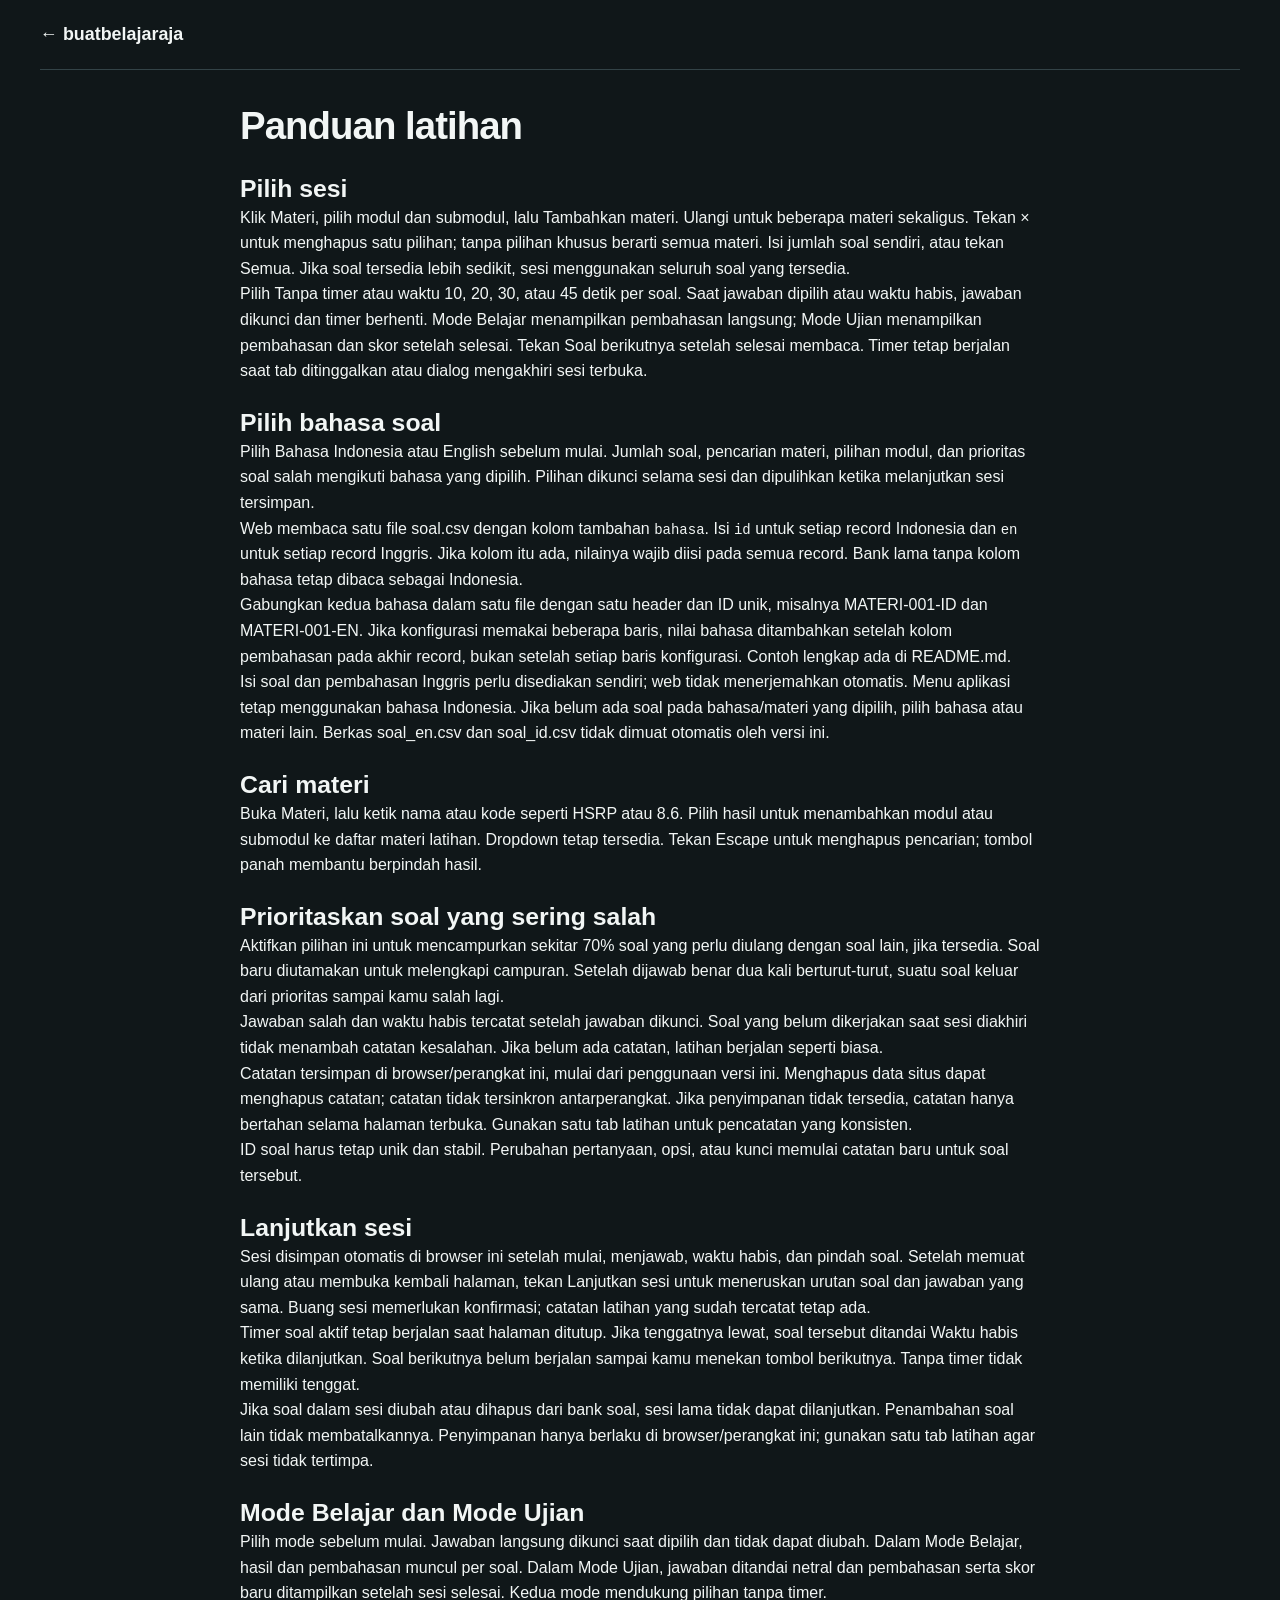
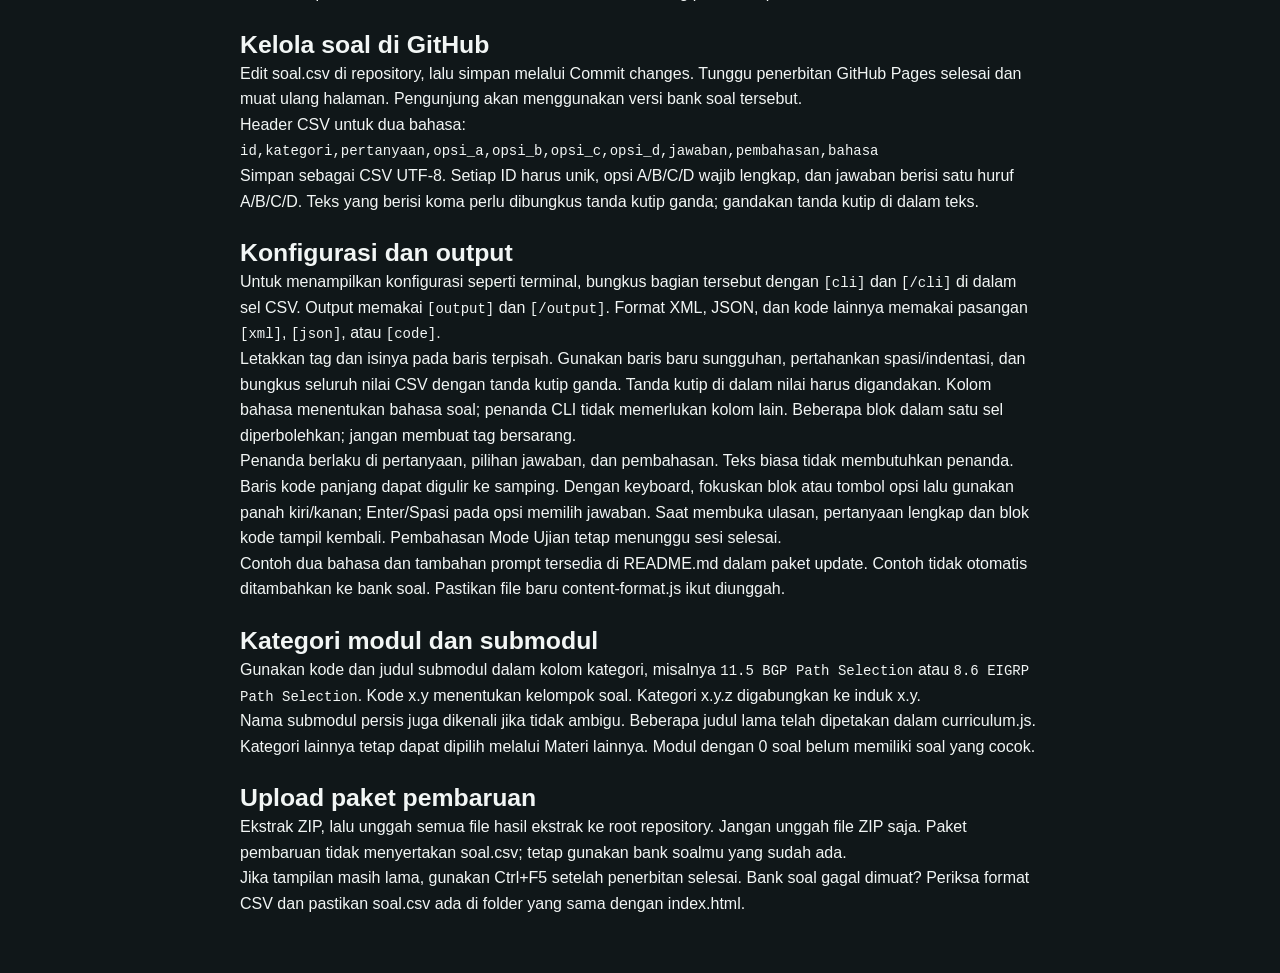
==== commit e00f17db: "Add files via upload" ====
--- a/panduan.html
+++ b/panduan.html
@@ -1 +1 @@
-<!doctype html><html lang="id"><head><meta charset="utf-8"><meta name="viewport" content="width=device-width,initial-scale=1"><title>Panduan — buatbelajaraja</title><link rel="stylesheet" href="./style.css?v=05041b3b7f30"></head><body><header class="topbar wrap"><a class="brand" href="./">← buatbelajaraja</a></header><main class="wrap" style="max-width:800px;padding-block:32px"><h1>Panduan latihan</h1><section style="margin-block:24px"><h2>Pilih sesi</h2><p>Klik Materi, pilih modul dan submodul, lalu Tambahkan materi. Ulangi untuk beberapa materi sekaligus. Tekan × untuk menghapus satu pilihan; tanpa pilihan khusus berarti semua materi. Isi jumlah soal sendiri, atau tekan Semua. Jika soal tersedia lebih sedikit, sesi menggunakan seluruh soal yang tersedia.</p><p>Pilih Tanpa timer atau waktu 10, 20, 30, atau 45 detik per soal. Saat jawaban dipilih atau waktu habis, jawaban dikunci dan timer berhenti. Mode Belajar menampilkan pembahasan langsung; Mode Ujian menampilkan pembahasan dan skor setelah selesai. Tekan Soal berikutnya setelah selesai membaca. Timer tetap berjalan saat tab ditinggalkan atau dialog mengakhiri sesi terbuka.</p></section><section style="margin-block:24px"><h2>Cari materi</h2><p>Buka Materi, lalu ketik nama atau kode seperti HSRP atau 8.6. Pilih hasil untuk menambahkan modul atau submodul ke daftar materi latihan. Dropdown tetap tersedia. Tekan Escape untuk menghapus pencarian; tombol panah membantu berpindah hasil.</p></section><section style="margin-block:24px"><h2>Prioritaskan soal yang sering salah</h2><p>Aktifkan pilihan ini untuk mencampurkan sekitar 70% soal yang perlu diulang dengan soal lain, jika tersedia. Soal baru diutamakan untuk melengkapi campuran. Setelah dijawab benar dua kali berturut-turut, suatu soal keluar dari prioritas sampai kamu salah lagi.</p><p>Jawaban salah dan waktu habis tercatat setelah jawaban dikunci. Soal yang belum dikerjakan saat sesi diakhiri tidak menambah catatan kesalahan. Jika belum ada catatan, latihan berjalan seperti biasa.</p><p>Catatan tersimpan di browser/perangkat ini, mulai dari penggunaan versi ini. Menghapus data situs dapat menghapus catatan; catatan tidak tersinkron antarperangkat. Jika penyimpanan tidak tersedia, catatan hanya bertahan selama halaman terbuka. Gunakan satu tab latihan untuk pencatatan yang konsisten.</p><p>ID soal harus tetap unik dan stabil. Perubahan pertanyaan, opsi, atau kunci memulai catatan baru untuk soal tersebut.</p></section><section style="margin-block:24px"><h2>Lanjutkan sesi</h2><p>Sesi disimpan otomatis di browser ini setelah mulai, menjawab, waktu habis, dan pindah soal. Setelah memuat ulang atau membuka kembali halaman, tekan Lanjutkan sesi untuk meneruskan urutan soal dan jawaban yang sama. Buang sesi memerlukan konfirmasi; catatan latihan yang sudah tercatat tetap ada.</p><p>Timer soal aktif tetap berjalan saat halaman ditutup. Jika tenggatnya lewat, soal tersebut ditandai Waktu habis ketika dilanjutkan. Soal berikutnya belum berjalan sampai kamu menekan tombol berikutnya. Tanpa timer tidak memiliki tenggat.</p><p>Jika soal dalam sesi diubah atau dihapus dari bank soal, sesi lama tidak dapat dilanjutkan. Penambahan soal lain tidak membatalkannya. Penyimpanan hanya berlaku di browser/perangkat ini; gunakan satu tab latihan agar sesi tidak tertimpa.</p></section><section style="margin-block:24px"><h2>Mode Belajar dan Mode Ujian</h2><p>Pilih mode sebelum mulai. Jawaban langsung dikunci saat dipilih dan tidak dapat diubah. Dalam Mode Belajar, hasil dan pembahasan muncul per soal. Dalam Mode Ujian, jawaban ditandai netral dan pembahasan serta skor baru ditampilkan setelah sesi selesai. Kedua mode mendukung pilihan tanpa timer.</p></section><section style="margin-block:24px"><h2>Kelola soal di GitHub</h2><p>Edit soal.csv di repository, lalu simpan melalui Commit changes. Tunggu penerbitan GitHub Pages selesai dan muat ulang halaman. Pengunjung akan menggunakan versi bank soal tersebut.</p><p>Header CSV tetap:</p><p><code>id,kategori,pertanyaan,opsi_a,opsi_b,opsi_c,opsi_d,jawaban,pembahasan</code></p><p>Simpan sebagai CSV UTF-8. Setiap ID harus unik, opsi A/B/C/D wajib lengkap, dan jawaban berisi satu huruf A/B/C/D. Teks yang berisi koma perlu dibungkus tanda kutip ganda; gandakan tanda kutip di dalam teks.</p></section><section style="margin-block:24px"><h2>Konfigurasi dan output</h2><p>Untuk menampilkan konfigurasi seperti terminal, bungkus bagian tersebut dengan <code>[cli]</code> dan <code>[/cli]</code> di dalam sel CSV. Output memakai <code>[output]</code> dan <code>[/output]</code>. Format XML, JSON, dan kode lainnya memakai pasangan <code>[xml]</code>, <code>[json]</code>, atau <code>[code]</code>.</p><p>Letakkan tag dan isinya pada baris terpisah. Gunakan baris baru sungguhan, pertahankan spasi/indentasi, dan bungkus seluruh nilai CSV dengan tanda kutip ganda. Tanda kutip di dalam nilai harus digandakan. Header CSV tetap sama. Beberapa blok dalam satu sel diperbolehkan; jangan membuat tag bersarang.</p><p>Penanda berlaku di pertanyaan, pilihan jawaban, dan pembahasan. Teks biasa tidak membutuhkan penanda. Baris kode panjang dapat digulir ke samping. Dengan keyboard, fokuskan blok atau tombol opsi lalu gunakan panah kiri/kanan; Enter/Spasi pada opsi memilih jawaban. Saat membuka ulasan, pertanyaan lengkap dan blok kode tampil kembali. Pembahasan Mode Ujian tetap menunggu sesi selesai.</p><p>Contoh dua bahasa dan tambahan prompt tersedia di README.md dalam paket update. Contoh tidak otomatis ditambahkan ke bank soal. Pastikan file baru content-format.js ikut diunggah.</p></section><section style="margin-block:24px"><h2>Kategori modul dan submodul</h2><p>Gunakan kode dan judul submodul dalam kolom kategori, misalnya <code>11.5 BGP Path Selection</code> atau <code>8.6 EIGRP Path Selection</code>. Kode x.y menentukan kelompok soal. Kategori x.y.z digabungkan ke induk x.y.</p><p>Nama submodul persis juga dikenali jika tidak ambigu. Beberapa judul lama telah dipetakan dalam curriculum.js. Kategori lainnya tetap dapat dipilih melalui Materi lainnya. Modul dengan 0 soal belum memiliki soal yang cocok.</p></section><section style="margin-block:24px"><h2>Upload paket pembaruan</h2><p>Ekstrak ZIP, lalu unggah semua file hasil ekstrak ke root repository. Jangan unggah file ZIP saja. Paket pembaruan tidak menyertakan soal.csv; tetap gunakan bank soalmu yang sudah ada.</p><p>Jika tampilan masih lama, gunakan Ctrl+F5 setelah penerbitan selesai. Bank soal gagal dimuat? Periksa format CSV dan pastikan soal.csv ada di folder yang sama dengan index.html.</p></section></main></body></html>+<!doctype html><html lang="id"><head><meta charset="utf-8"><meta name="viewport" content="width=device-width,initial-scale=1"><title>Panduan — buatbelajaraja</title><link rel="stylesheet" href="./style.css?v=5a0716dc68b0"></head><body><header class="topbar wrap"><a class="brand" href="./">← buatbelajaraja</a></header><main class="wrap" style="max-width:800px;padding-block:32px"><h1>Panduan latihan</h1><section style="margin-block:24px"><h2>Pilih sesi</h2><p>Klik Materi, pilih modul dan submodul, lalu Tambahkan materi. Ulangi untuk beberapa materi sekaligus. Tekan × untuk menghapus satu pilihan; tanpa pilihan khusus berarti semua materi. Isi jumlah soal sendiri, atau tekan Semua. Jika soal tersedia lebih sedikit, sesi menggunakan seluruh soal yang tersedia.</p><p>Pilih Tanpa timer atau waktu 10, 20, 30, atau 45 detik per soal. Saat jawaban dipilih atau waktu habis, jawaban dikunci dan timer berhenti. Mode Belajar menampilkan pembahasan langsung; Mode Ujian menampilkan pembahasan dan skor setelah selesai. Tekan Soal berikutnya setelah selesai membaca. Timer tetap berjalan saat tab ditinggalkan atau dialog mengakhiri sesi terbuka.</p></section><section style="margin-block:24px"><h2>Pilih bahasa soal</h2><p>Pilih Bahasa Indonesia atau English sebelum mulai. Jumlah soal, pencarian materi, pilihan modul, dan prioritas soal salah mengikuti bahasa yang dipilih. Pilihan dikunci selama sesi dan dipulihkan ketika melanjutkan sesi tersimpan.</p><p>Web membaca satu file soal.csv dengan kolom tambahan <code>bahasa</code>. Isi <code>id</code> untuk setiap record Indonesia dan <code>en</code> untuk setiap record Inggris. Jika kolom itu ada, nilainya wajib diisi pada semua record. Bank lama tanpa kolom bahasa tetap dibaca sebagai Indonesia.</p><p>Gabungkan kedua bahasa dalam satu file dengan satu header dan ID unik, misalnya MATERI-001-ID dan MATERI-001-EN. Jika konfigurasi memakai beberapa baris, nilai bahasa ditambahkan setelah kolom pembahasan pada akhir record, bukan setelah setiap baris konfigurasi. Contoh lengkap ada di README.md.</p><p>Isi soal dan pembahasan Inggris perlu disediakan sendiri; web tidak menerjemahkan otomatis. Menu aplikasi tetap menggunakan bahasa Indonesia. Jika belum ada soal pada bahasa/materi yang dipilih, pilih bahasa atau materi lain. Berkas soal_en.csv dan soal_id.csv tidak dimuat otomatis oleh versi ini.</p></section><section style="margin-block:24px"><h2>Cari materi</h2><p>Buka Materi, lalu ketik nama atau kode seperti HSRP atau 8.6. Pilih hasil untuk menambahkan modul atau submodul ke daftar materi latihan. Dropdown tetap tersedia. Tekan Escape untuk menghapus pencarian; tombol panah membantu berpindah hasil.</p></section><section style="margin-block:24px"><h2>Prioritaskan soal yang sering salah</h2><p>Aktifkan pilihan ini untuk mencampurkan sekitar 70% soal yang perlu diulang dengan soal lain, jika tersedia. Soal baru diutamakan untuk melengkapi campuran. Setelah dijawab benar dua kali berturut-turut, suatu soal keluar dari prioritas sampai kamu salah lagi.</p><p>Jawaban salah dan waktu habis tercatat setelah jawaban dikunci. Soal yang belum dikerjakan saat sesi diakhiri tidak menambah catatan kesalahan. Jika belum ada catatan, latihan berjalan seperti biasa.</p><p>Catatan tersimpan di browser/perangkat ini, mulai dari penggunaan versi ini. Menghapus data situs dapat menghapus catatan; catatan tidak tersinkron antarperangkat. Jika penyimpanan tidak tersedia, catatan hanya bertahan selama halaman terbuka. Gunakan satu tab latihan untuk pencatatan yang konsisten.</p><p>ID soal harus tetap unik dan stabil. Perubahan pertanyaan, opsi, atau kunci memulai catatan baru untuk soal tersebut.</p></section><section style="margin-block:24px"><h2>Lanjutkan sesi</h2><p>Sesi disimpan otomatis di browser ini setelah mulai, menjawab, waktu habis, dan pindah soal. Setelah memuat ulang atau membuka kembali halaman, tekan Lanjutkan sesi untuk meneruskan urutan soal dan jawaban yang sama. Buang sesi memerlukan konfirmasi; catatan latihan yang sudah tercatat tetap ada.</p><p>Timer soal aktif tetap berjalan saat halaman ditutup. Jika tenggatnya lewat, soal tersebut ditandai Waktu habis ketika dilanjutkan. Soal berikutnya belum berjalan sampai kamu menekan tombol berikutnya. Tanpa timer tidak memiliki tenggat.</p><p>Jika soal dalam sesi diubah atau dihapus dari bank soal, sesi lama tidak dapat dilanjutkan. Penambahan soal lain tidak membatalkannya. Penyimpanan hanya berlaku di browser/perangkat ini; gunakan satu tab latihan agar sesi tidak tertimpa.</p></section><section style="margin-block:24px"><h2>Mode Belajar dan Mode Ujian</h2><p>Pilih mode sebelum mulai. Jawaban langsung dikunci saat dipilih dan tidak dapat diubah. Dalam Mode Belajar, hasil dan pembahasan muncul per soal. Dalam Mode Ujian, jawaban ditandai netral dan pembahasan serta skor baru ditampilkan setelah sesi selesai. Kedua mode mendukung pilihan tanpa timer.</p></section><section style="margin-block:24px"><h2>Kelola soal di GitHub</h2><p>Edit soal.csv di repository, lalu simpan melalui Commit changes. Tunggu penerbitan GitHub Pages selesai dan muat ulang halaman. Pengunjung akan menggunakan versi bank soal tersebut.</p><p>Header CSV untuk dua bahasa:</p><p><code>id,kategori,pertanyaan,opsi_a,opsi_b,opsi_c,opsi_d,jawaban,pembahasan,bahasa</code></p><p>Simpan sebagai CSV UTF-8. Setiap ID harus unik, opsi A/B/C/D wajib lengkap, dan jawaban berisi satu huruf A/B/C/D. Teks yang berisi koma perlu dibungkus tanda kutip ganda; gandakan tanda kutip di dalam teks.</p></section><section style="margin-block:24px"><h2>Konfigurasi dan output</h2><p>Untuk menampilkan konfigurasi seperti terminal, bungkus bagian tersebut dengan <code>[cli]</code> dan <code>[/cli]</code> di dalam sel CSV. Output memakai <code>[output]</code> dan <code>[/output]</code>. Format XML, JSON, dan kode lainnya memakai pasangan <code>[xml]</code>, <code>[json]</code>, atau <code>[code]</code>.</p><p>Letakkan tag dan isinya pada baris terpisah. Gunakan baris baru sungguhan, pertahankan spasi/indentasi, dan bungkus seluruh nilai CSV dengan tanda kutip ganda. Tanda kutip di dalam nilai harus digandakan. Kolom bahasa menentukan bahasa soal; penanda CLI tidak memerlukan kolom lain. Beberapa blok dalam satu sel diperbolehkan; jangan membuat tag bersarang.</p><p>Penanda berlaku di pertanyaan, pilihan jawaban, dan pembahasan. Teks biasa tidak membutuhkan penanda. Baris kode panjang dapat digulir ke samping. Dengan keyboard, fokuskan blok atau tombol opsi lalu gunakan panah kiri/kanan; Enter/Spasi pada opsi memilih jawaban. Saat membuka ulasan, pertanyaan lengkap dan blok kode tampil kembali. Pembahasan Mode Ujian tetap menunggu sesi selesai.</p><p>Contoh dua bahasa dan tambahan prompt tersedia di README.md dalam paket update. Contoh tidak otomatis ditambahkan ke bank soal. Pastikan file baru content-format.js ikut diunggah.</p></section><section style="margin-block:24px"><h2>Kategori modul dan submodul</h2><p>Gunakan kode dan judul submodul dalam kolom kategori, misalnya <code>11.5 BGP Path Selection</code> atau <code>8.6 EIGRP Path Selection</code>. Kode x.y menentukan kelompok soal. Kategori x.y.z digabungkan ke induk x.y.</p><p>Nama submodul persis juga dikenali jika tidak ambigu. Beberapa judul lama telah dipetakan dalam curriculum.js. Kategori lainnya tetap dapat dipilih melalui Materi lainnya. Modul dengan 0 soal belum memiliki soal yang cocok.</p></section><section style="margin-block:24px"><h2>Upload paket pembaruan</h2><p>Ekstrak ZIP, lalu unggah semua file hasil ekstrak ke root repository. Jangan unggah file ZIP saja. Paket pembaruan tidak menyertakan soal.csv; tetap gunakan bank soalmu yang sudah ada.</p><p>Jika tampilan masih lama, gunakan Ctrl+F5 setelah penerbitan selesai. Bank soal gagal dimuat? Periksa format CSV dan pastikan soal.csv ada di folder yang sama dengan index.html.</p></section></main></body></html>
--- a/style.css
+++ b/style.css
@@ -72,3 +72,5 @@
 #feedback-text{margin-top:8px}.review-response{margin:8px 0}.review-prompt{padding-bottom:14px;margin-bottom:14px;border-bottom:1px solid var(--border)}
 .review-answer .explanation{margin-top:14px}.review-answer .code-content{color:#e3edf3}
 @media(max-width:700px){.code-content{font-size:.875rem;padding:12px}.review-answer{padding-left:0}.code-label{padding:7px 10px}.option{gap:9px}.option-status{display:none}}
+
+.language-setting{grid-column:1/-1;min-width:0}.language-setting label{margin-top:0}#language-help{margin-top:8px}.mode-badge{overflow-wrap:anywhere}
